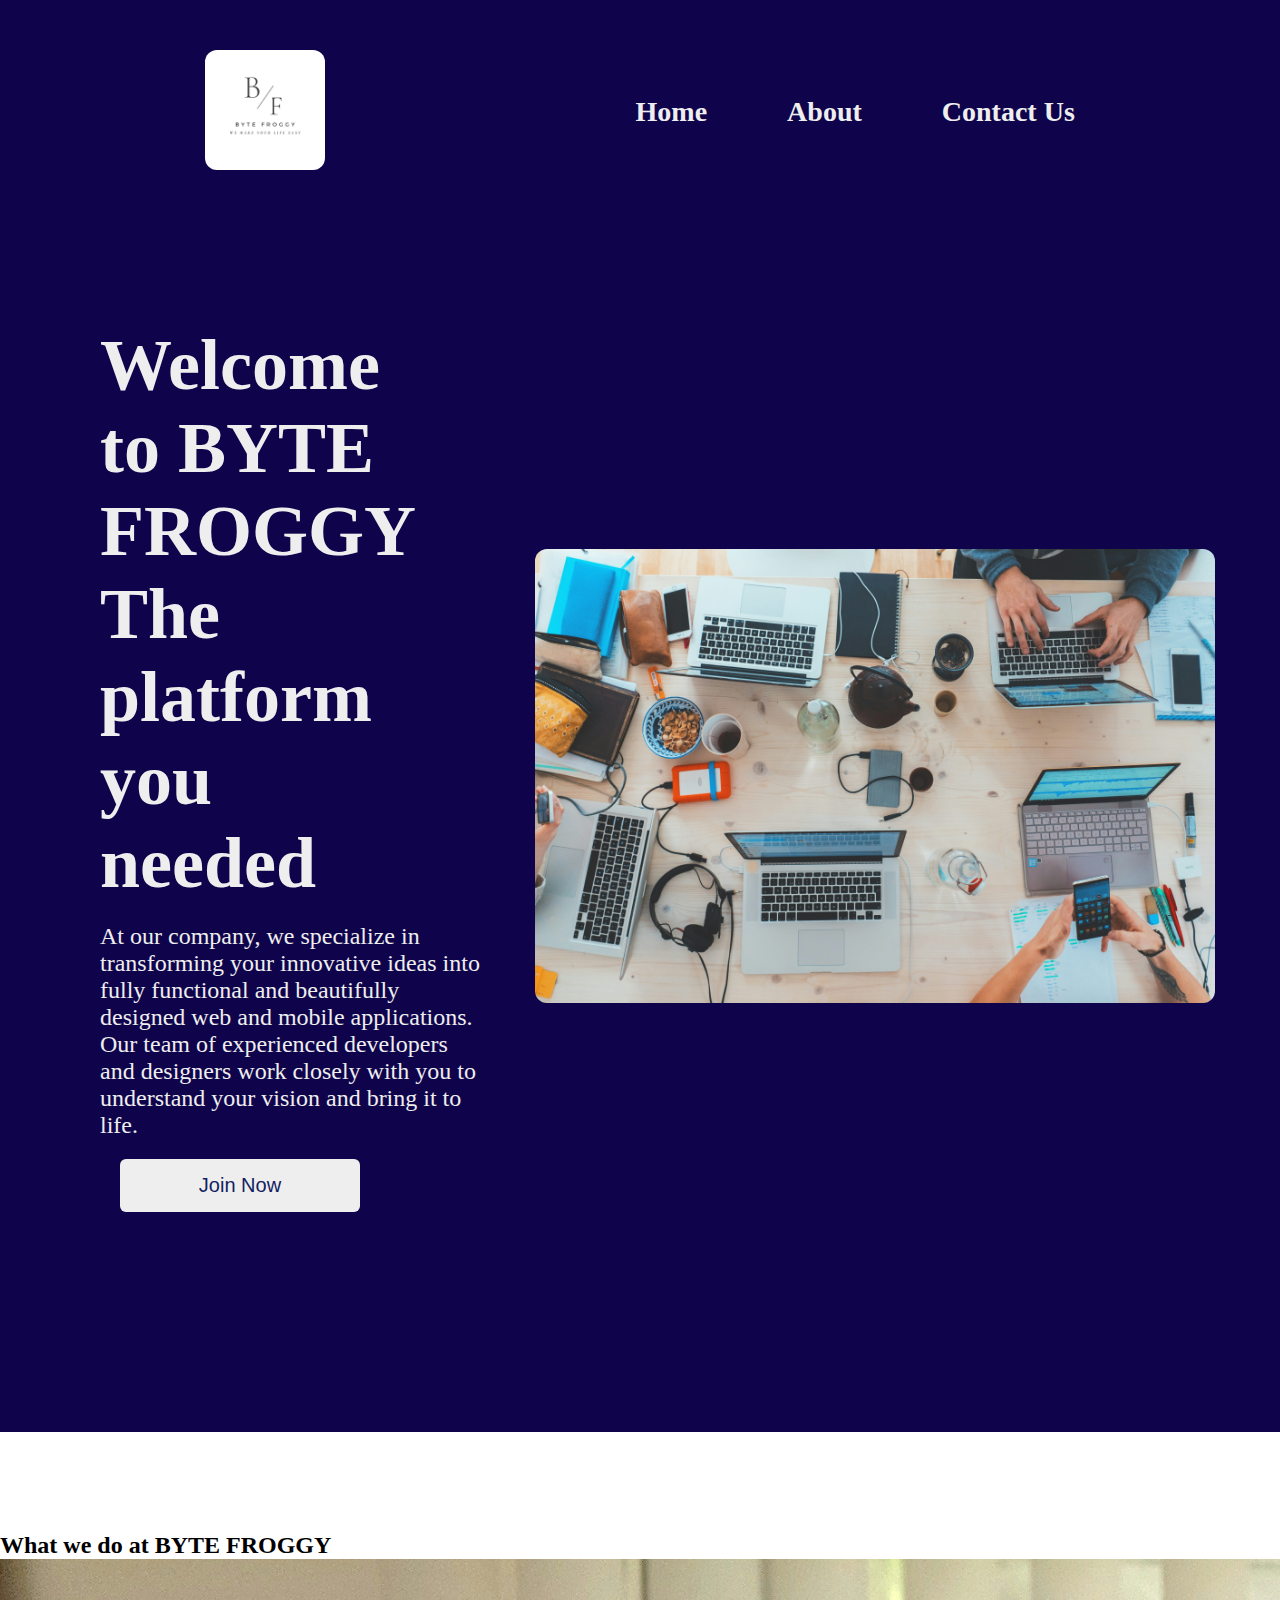
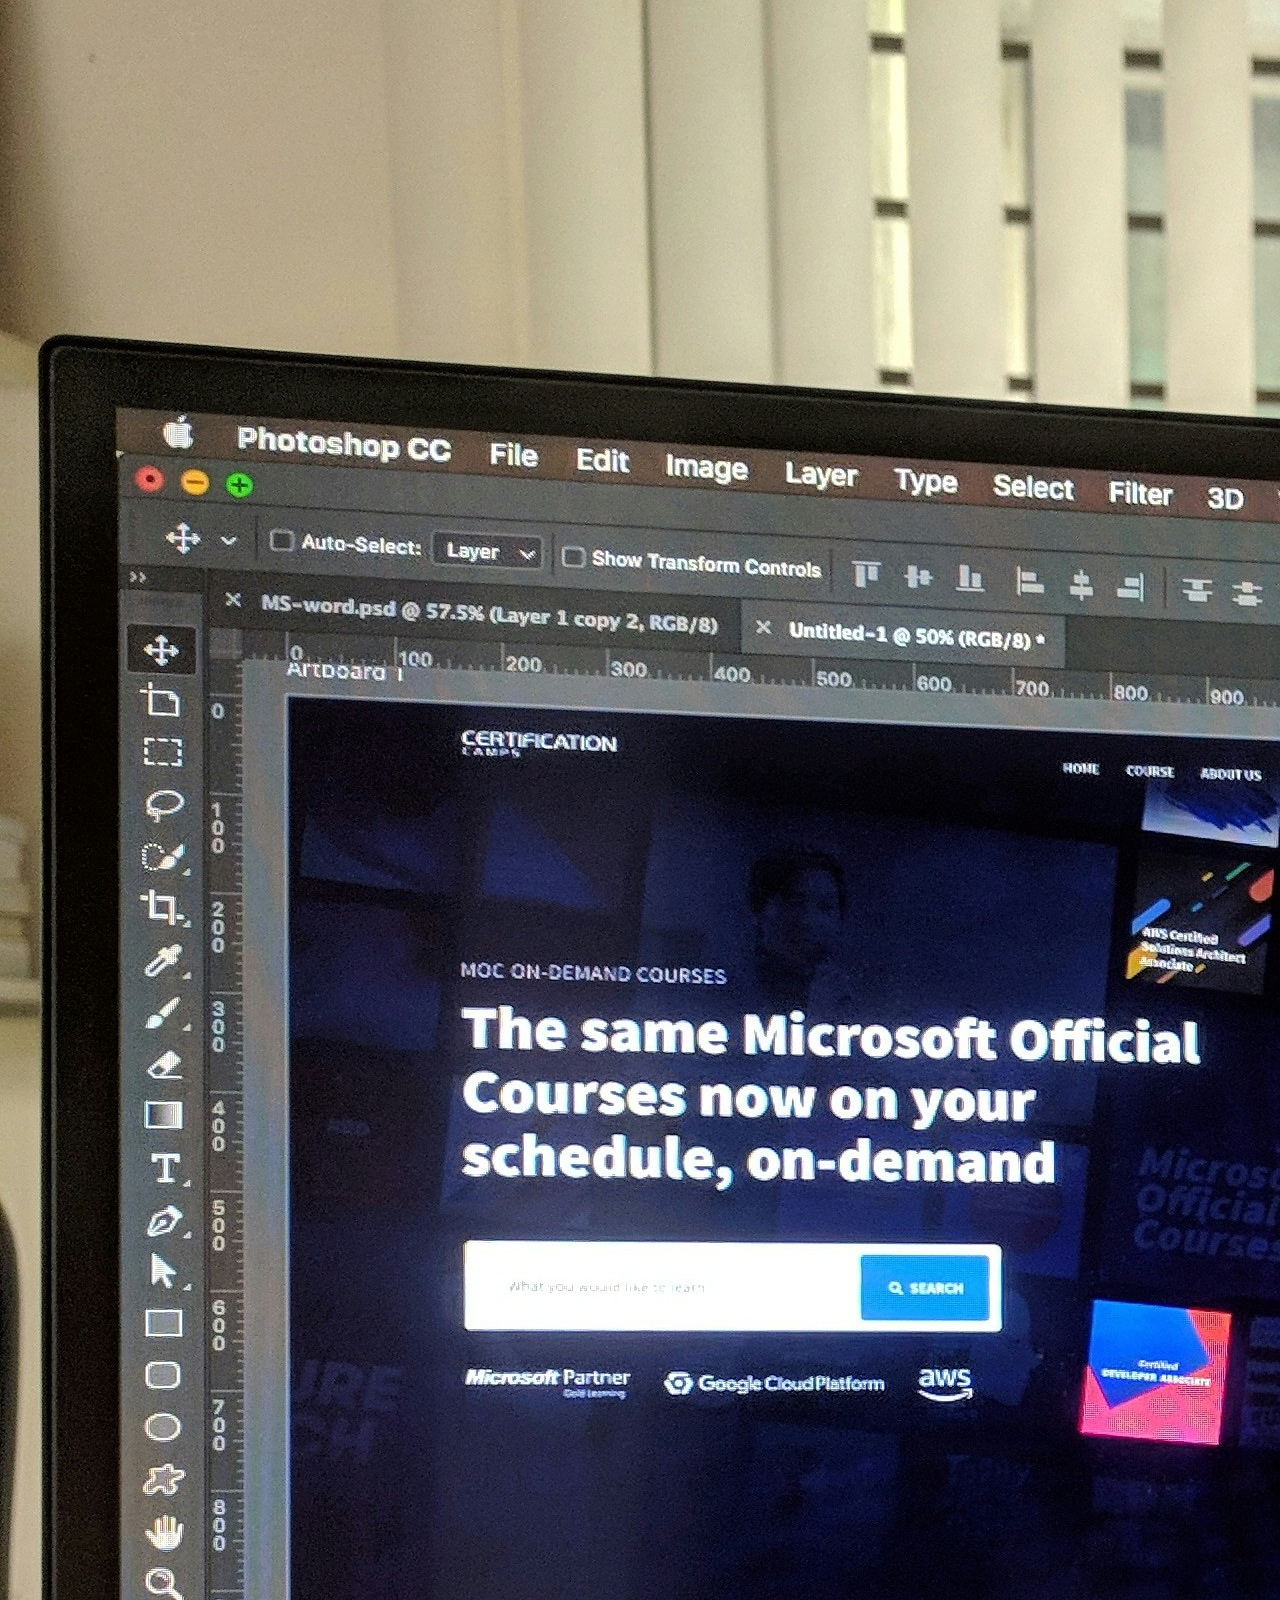
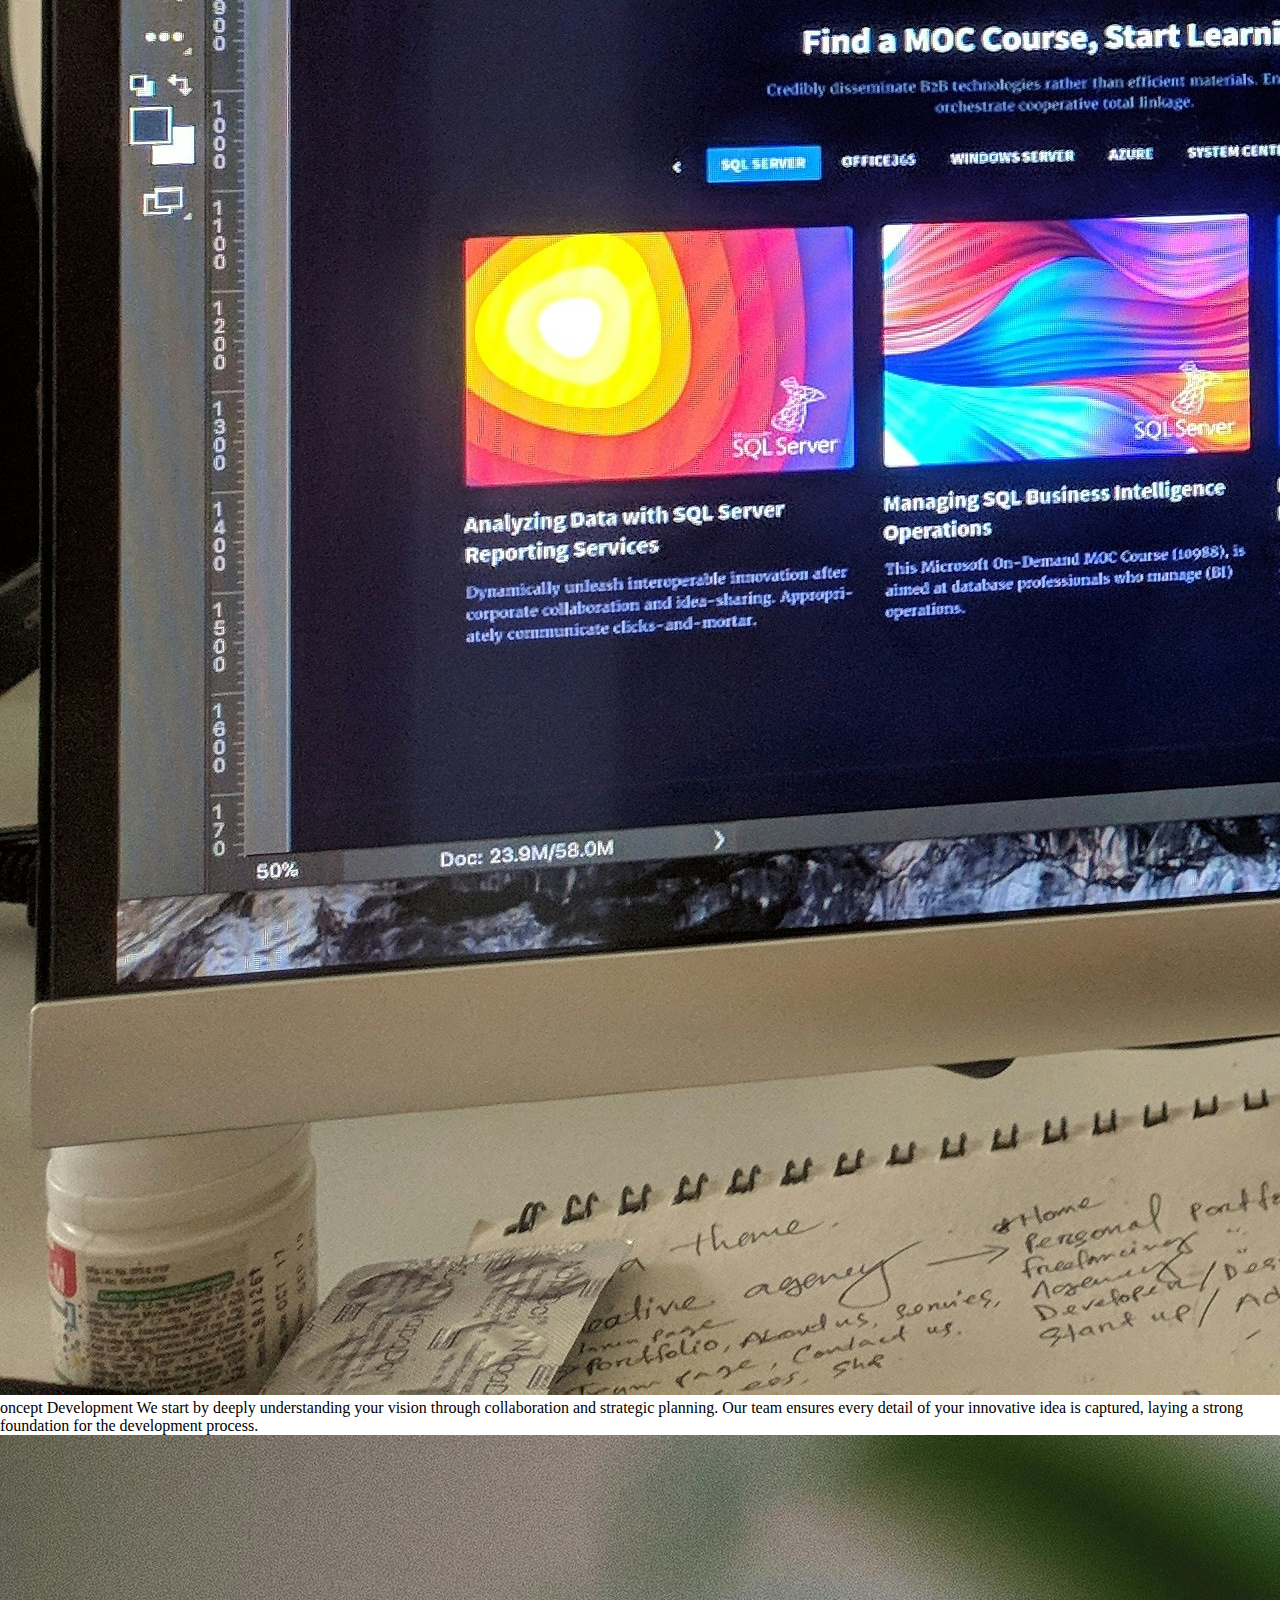
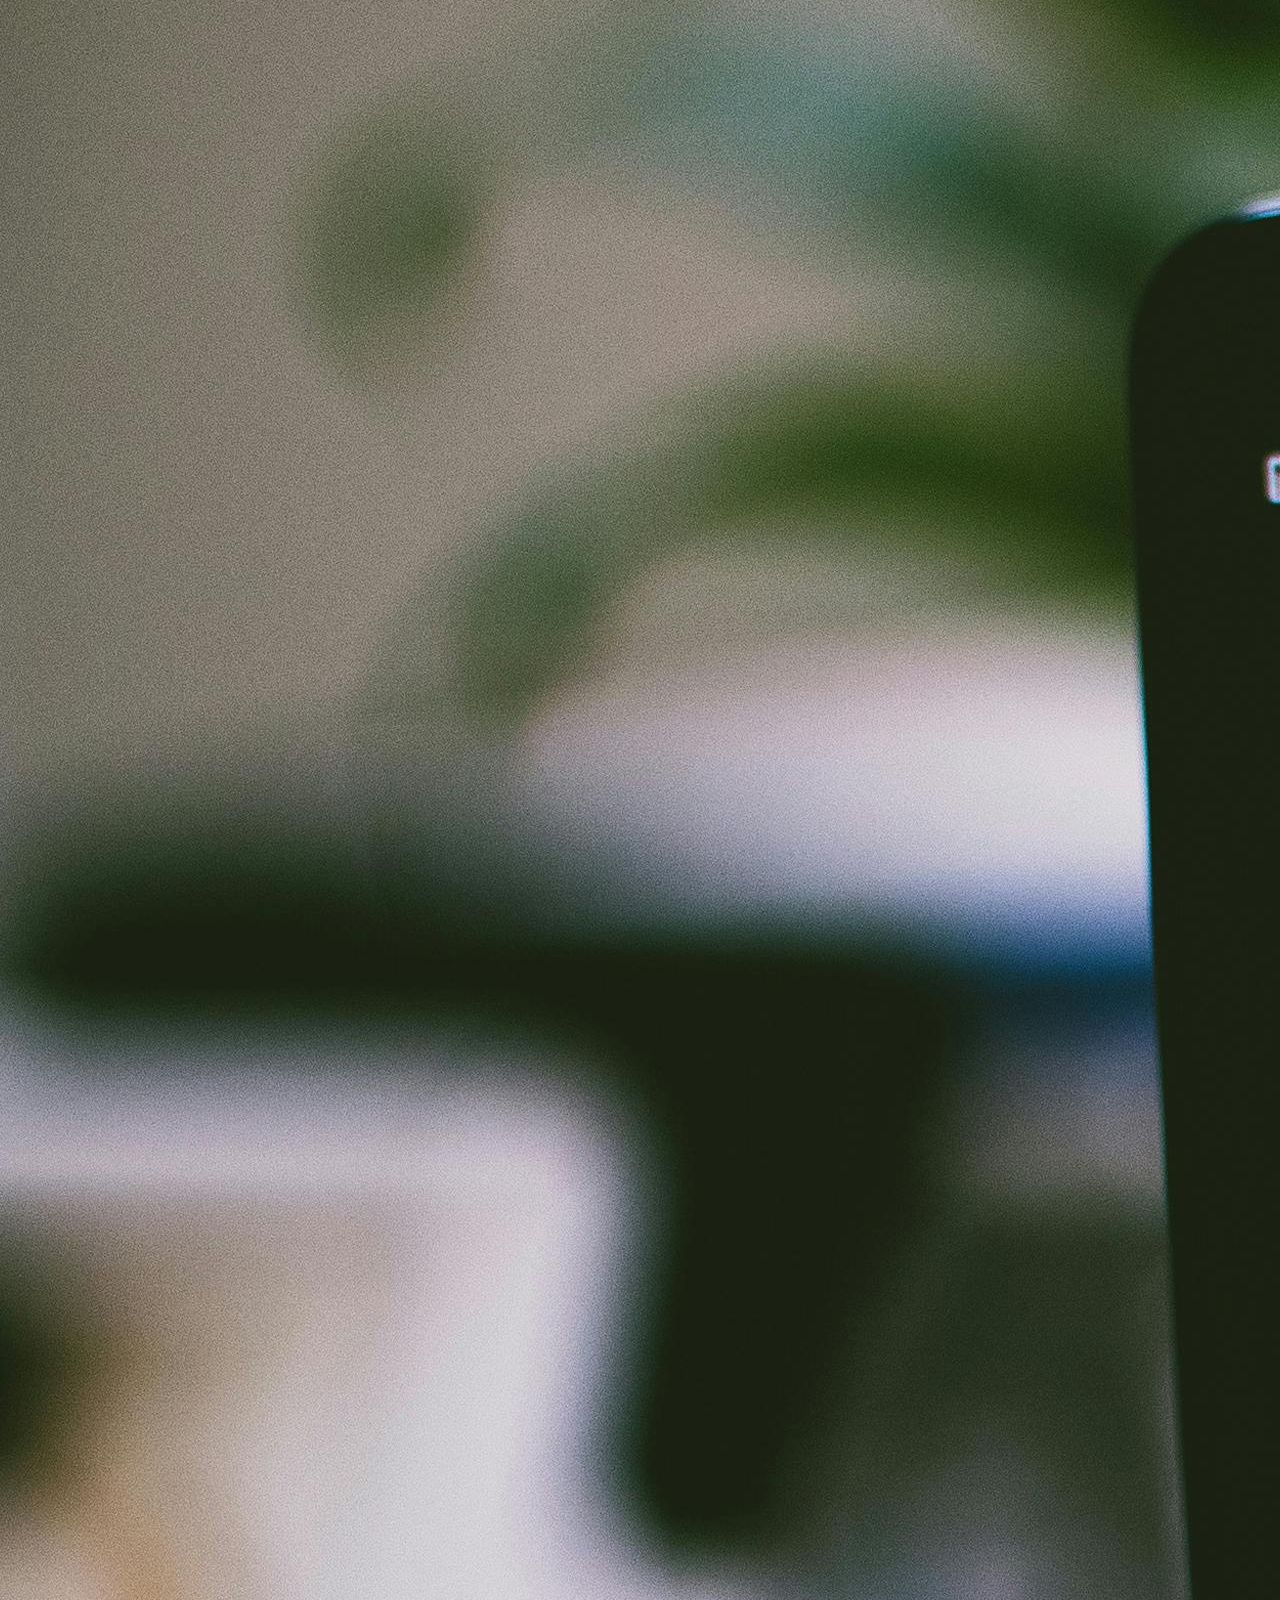
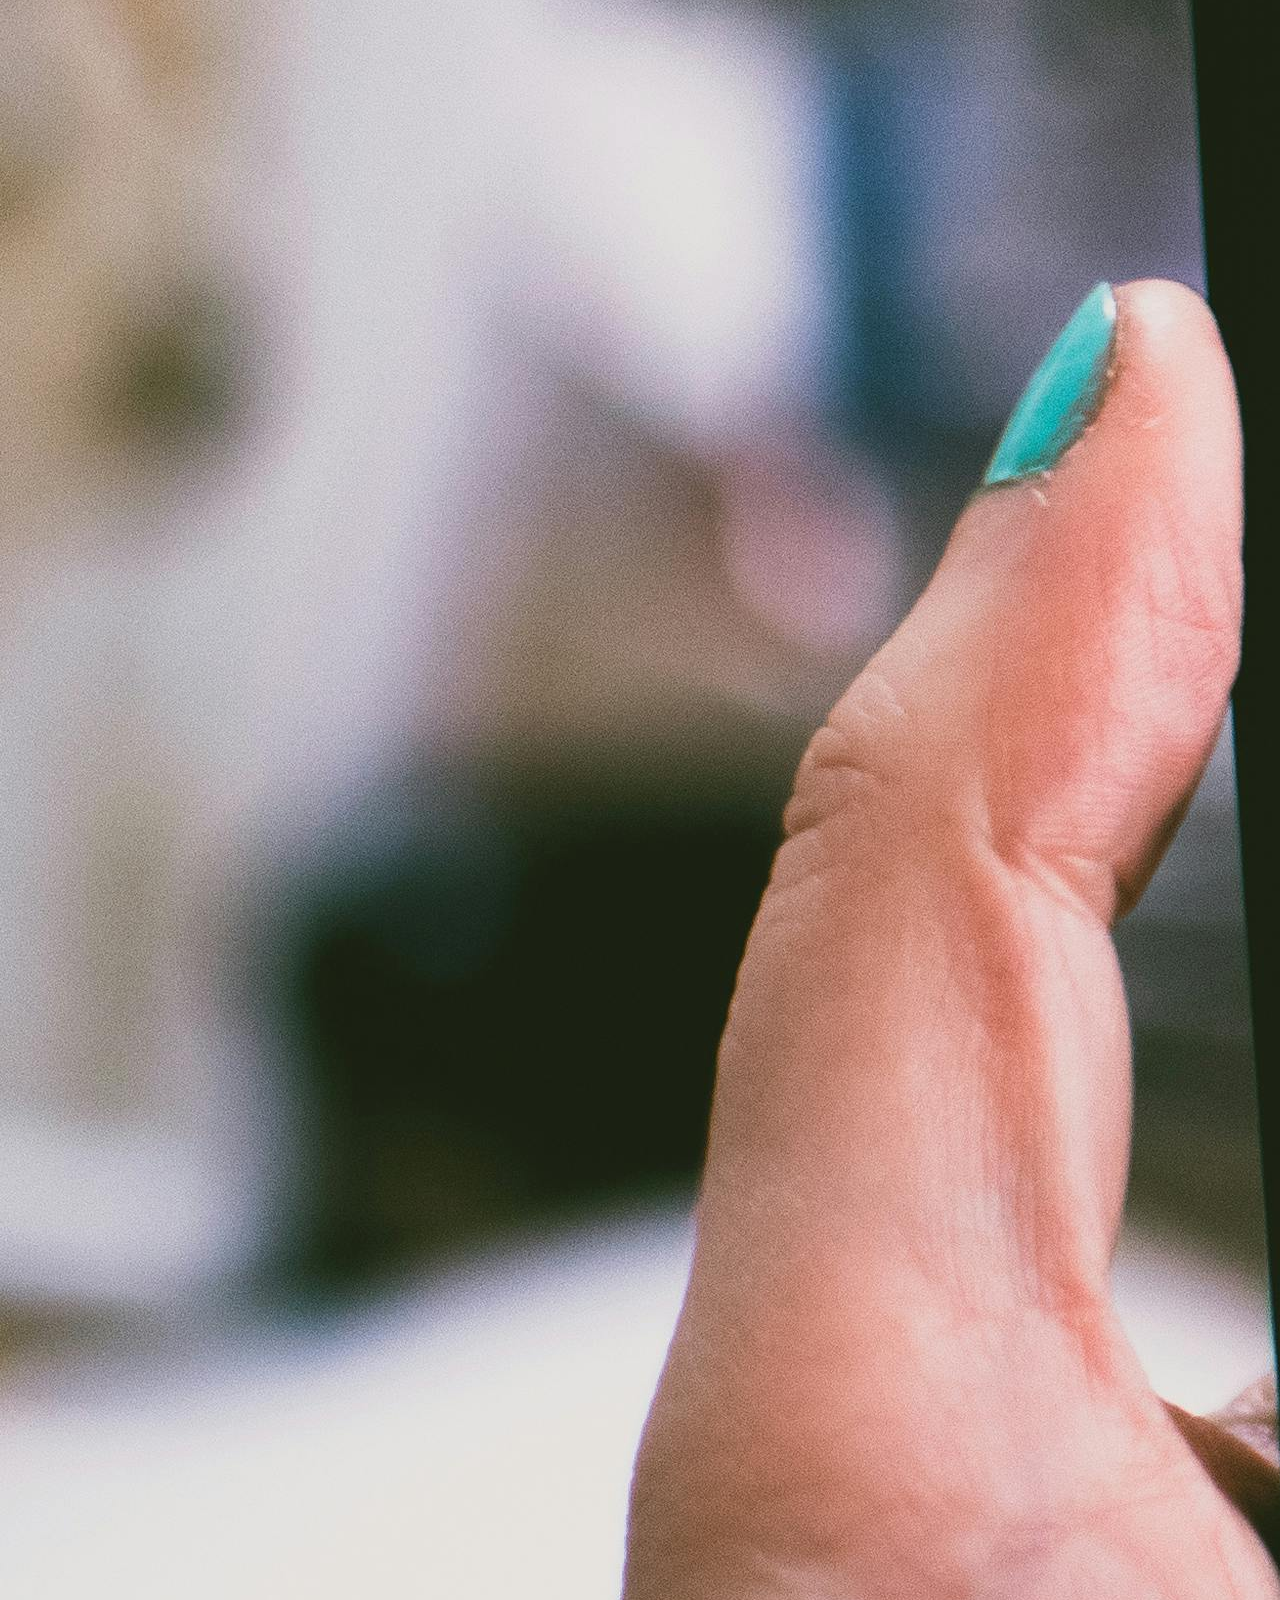
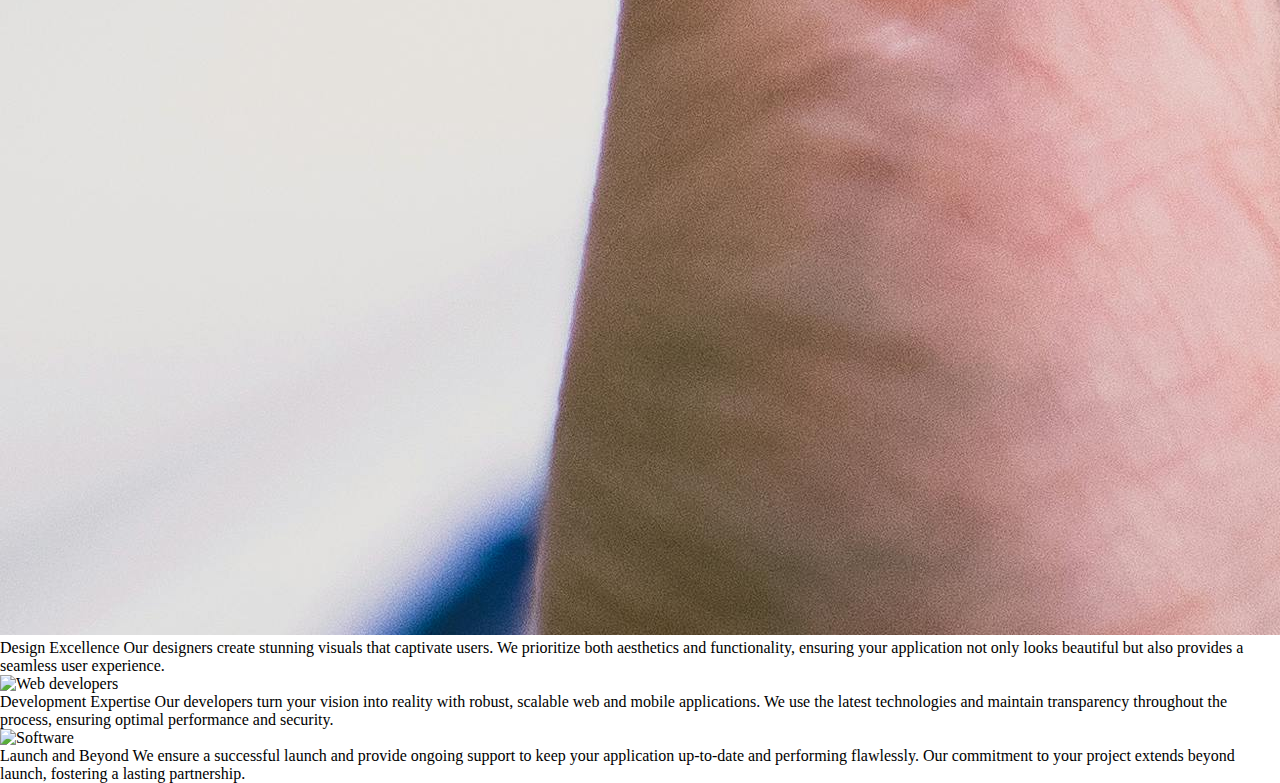
==== index.html @ 56baea47 "addind the second section" ====
<!DOCTYPE html>
<html lang="en">

<head>
    <meta charset="UTF-8">
    <meta name="viewport" content="width=device-width, initial-scale=1.0">
    <link rel="apple-touch-icon" sizes="180x180" href=".y/img/favicon_io/apple-touch-icon.png">
    <link rel="icon" type="image/png" sizes="32x32" href="./img/favicon_io/favicon-32x32.png">
    <link rel="icon" type="image/png" sizes="16x16" href="./img/favicon_io/favicon-16x16.png">
    <link rel="manifest" href="/site.webmanifest">
    <link rel="stylesheet" href="./css/styles.css">
    <title>BYTE FROGGY</title>
</head>

<body>
    <!-- Creating the header section -->
    <div class="header">
        <!-- Nav section -->
        <div class="nav">
            <div class="logo">
                <img src="./img/logo.png" alt="logo">
            </div>
            <div class="links">
                <ul>
                    <li><a href="index.html">Home</a></li>
                    <li>
                        <a href="./pages/about.html">About</a>
                    </li>
                    <li><a href="./pages/contact.html">Contact Us</a></li>
                </ul>
            </div>
        </div>
        <!-- Hero section -->
        <div class="hero">

            <!-- first part of hero -->
            <div class="hero1">
                <div class="heading">
                    <h1>Welcome to BYTE FROGGY <br>The platform you needed</h1> <br>
                    <p>At our company, we specialize in
                        transforming your innovative ideas into fully functional and beautifully designed web and mobile
                        applications. <br>Our team of experienced developers and designers work closely with you to
                        understand your vision and bring it to life. </p>
                    <button>Join Now</button>
                </div>
                <div class="hero-img">
                    <img src="./img/hero.jpg" alt="hero image">
                </div>
            </div>
        </div>
    </div>

    <div class="work">
        <div class="heading2">
            <h2>
                What we do at BYTE FROGGY
            </h2>
        </div>
        <div class="work1">
            <div class="items">
                <img src="./img/webdesign.jpg" alt="Web Design Work">
                <p>oncept Development
                    We start by deeply understanding your vision through collaboration and strategic planning. Our team
                    ensures every detail of your innovative idea is captured, laying a strong foundation for the
                    development process.</p>
            </div>
            <div class="items">
                <img src="./img/mobile.jpg" alt="Mobile Dev">
                <p>Design Excellence
                    Our designers create stunning visuals that captivate users. We prioritize both aesthetics and
                    functionality, ensuring your application not only looks beautiful but also provides a seamless user
                    experience.</p>
            </div>
            <div class="items">
                <img src="./img/web-dev.jpg" alt="Web developers">
                <p>Development Expertise
                    Our developers turn your vision into reality with robust, scalable web and mobile applications. We
                    use the latest technologies and maintain transparency throughout the process, ensuring optimal
                    performance and security.</p>
            </div>
            <div class="items">
                <img src="./img/softwaredev.jpg" alt="Software">
                <p>Launch and Beyond
                    We ensure a successful launch and provide ongoing support to keep your application up-to-date and
                    performing flawlessly. Our commitment to your project extends beyond launch, fostering a lasting
                    partnership.</p>
            </div>
        </div>
    </div>

</body>

</html>
---- css/styles.css ----
*{
    margin: 0;
    padding: 0;
}
.header{
    background-color: #0F044C;
}

.logo > img{
    width: 120px;
    height: auto;
    border-radius: 12px;
}
.nav{
    display: flex;
    align-items: center;
    justify-content: space-around;
    padding: 50px;
    /* margin: 40px; */
}

.links ul{
    display: flex;
    align-items: center;
    justify-content: space-between;
    gap: 80px;

}

ul{
    font-family: Cambria, Cochin, Georgia, Times, 'Times New Roman', serif;
    font-size: 28px;
    font-weight: bolder;
    list-style-type: none;
   
}
a{
    color: #EEEEEE;
    text-decoration: none;
}
.hero1{
    display: flex;
    align-items: center;
    justify-content: space-around;
    /* padding-top: 20px; */
    padding-bottom: 200px;
    margin: 100px;
    gap: 48px;
}

.hero-img img{
    width: 680px;
    height: auto;
    border-radius: 12px;
}
.heading > h1 {
    font-family: Cambria, Cochin, Georgia, Times, 'Times New Roman', serif;
    font-size: 72px;
    font-weight: bolder;
    color: #EEEEEE;
    margin-right: 71px;

}
.heading > p {
    font-family: Cambria, Cochin, Georgia, Times, 'Times New Roman', serif;
    font-size: 24px;
    font-weight: lighter;
    color: #EEEEEE;

}

.heading button{
    background-color: #EEEEEE;
    border-radius: 6px;


    border: none;
    color: #141E61;
    padding: 15px 32px;
    text-align: center;
    text-decoration: none;
    font-size: 20px;
    /* padding: 20px; */
    margin: 20px;
    width: 240px;
}
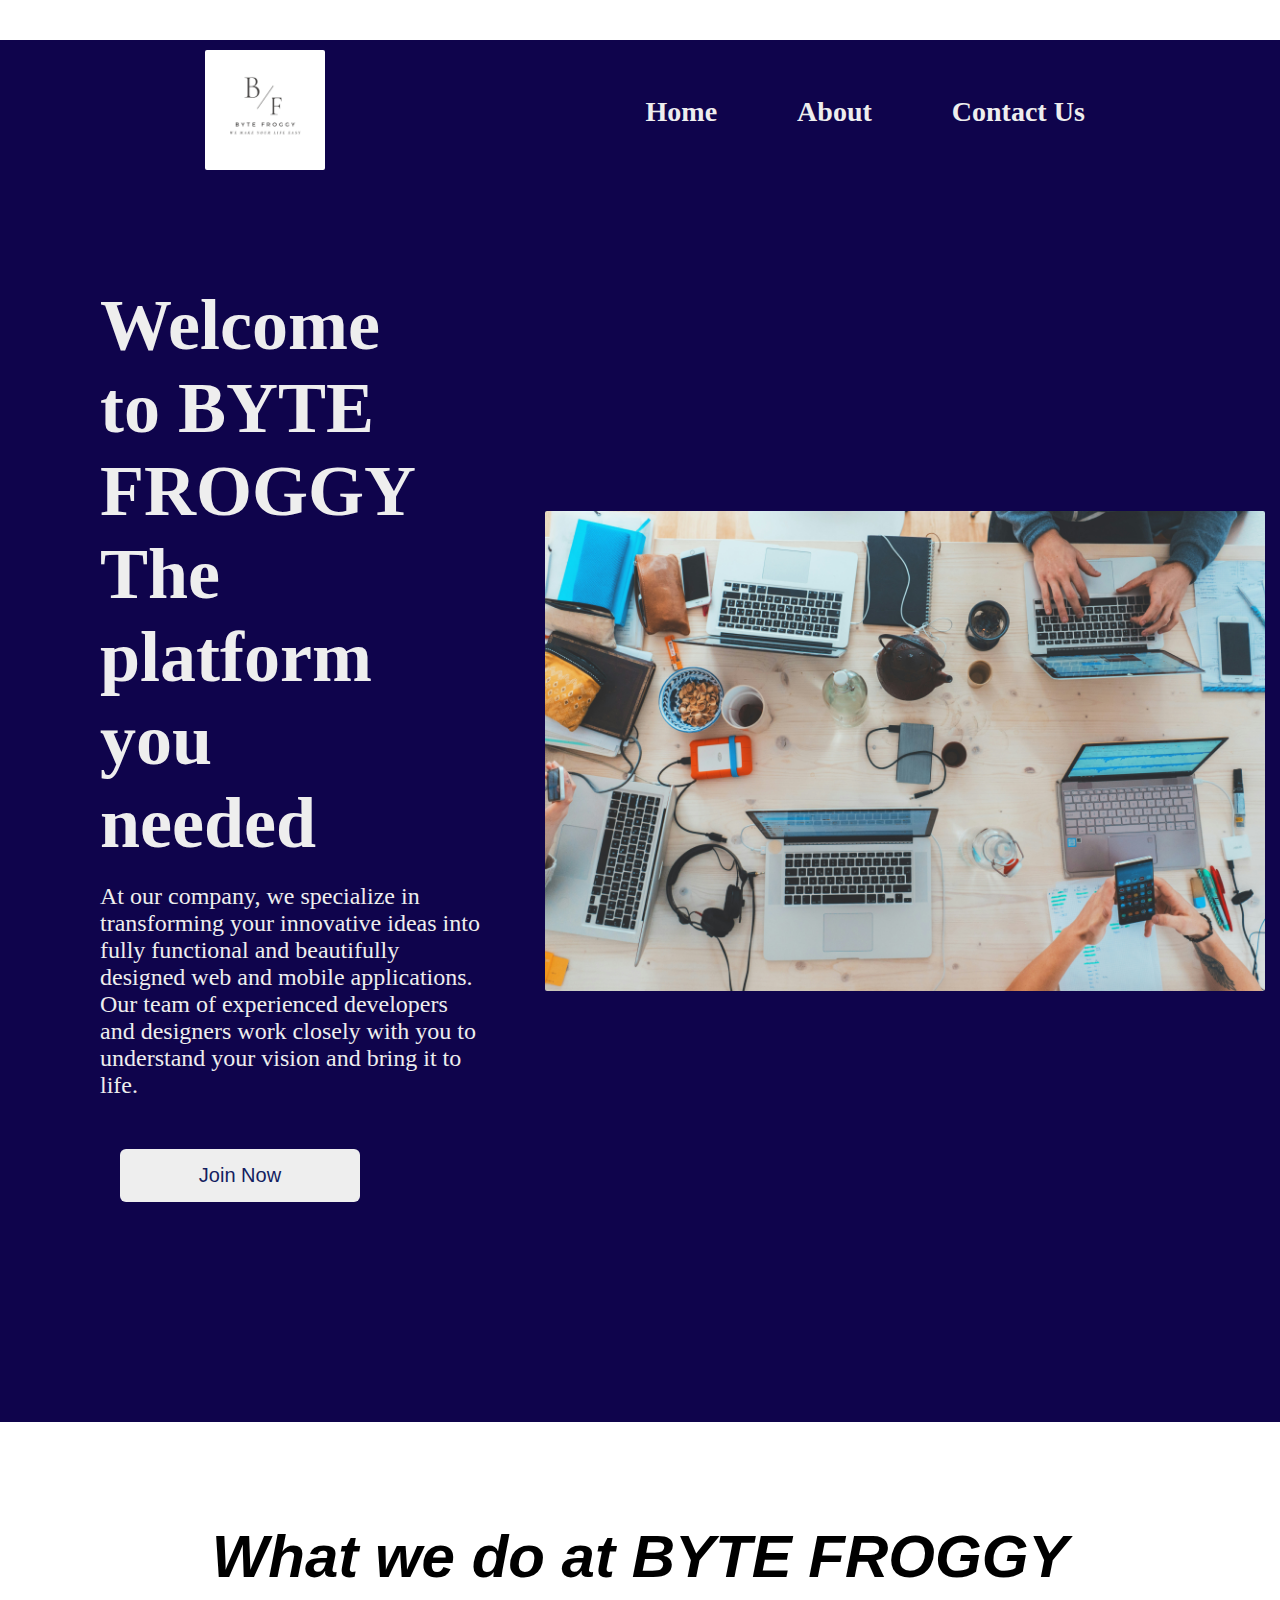
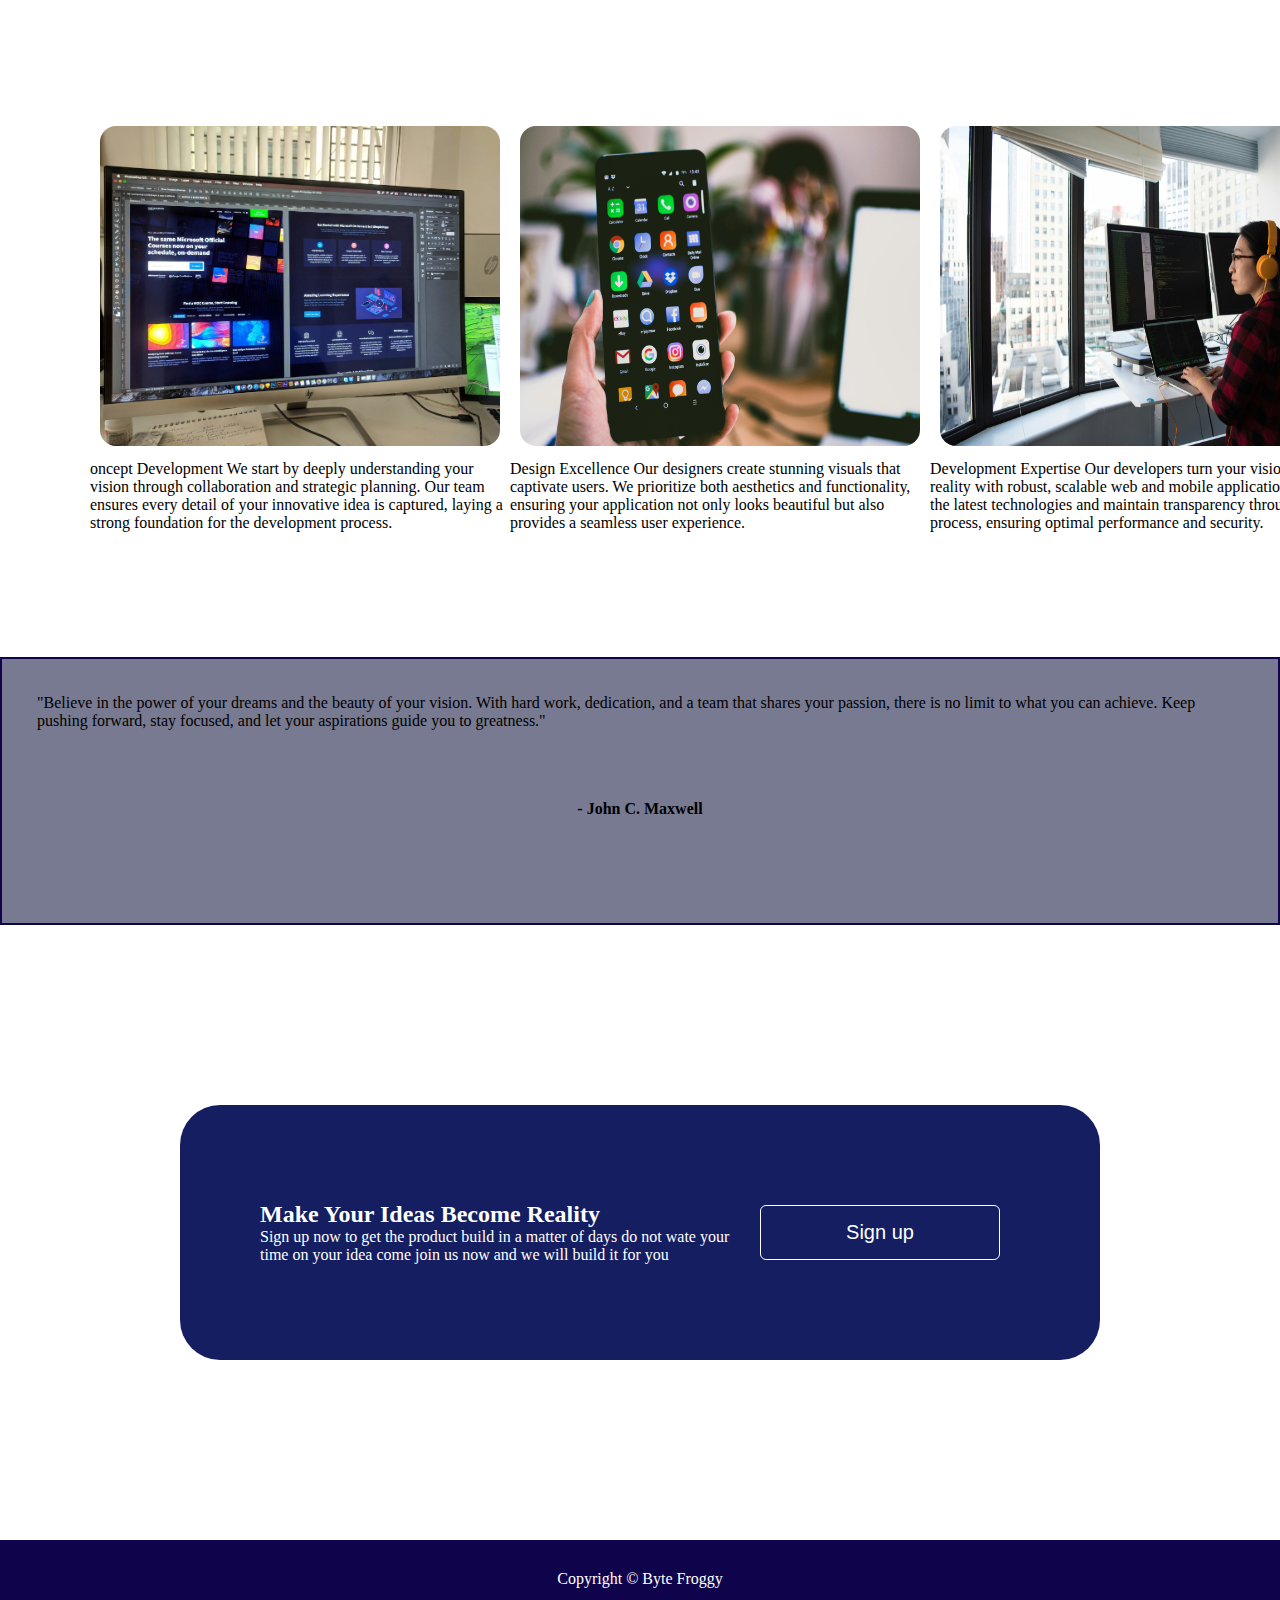
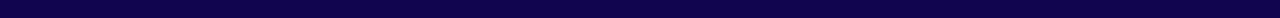
==== commit 9f415097: "done with the project" ====
--- a/index.html
+++ b/index.html
@@ -87,7 +87,38 @@
             </div>
         </div>
     </div>
+    <div class="paragraph">
+        <p>
+            "Believe in the power of your dreams and the beauty of your vision. With hard work, dedication, and a team
+            that shares your passion, there is no limit to what you can achieve. Keep pushing forward, stay focused, and
+            let your aspirations guide you to greatness." 
+            
+            <h4>- John C. Maxwell</h4>
 
+        </p>
+    </div>
+
+    <!-- Section 4 -->
+
+    <div class="btn">
+        <div class="item-btn">
+        <h2>Make Your Ideas Become Reality</h2>
+        <p>Sign up now to get the product build in a matter of days do not wate your time on your idea come join us now and we will build it for you</p>
+    </div>
+
+    <div class="item-btn">
+        <button>
+            Sign up
+        </button>
+    </div>
+    </div>
+
+    <!-- footer -->
+    <div class="footer">
+        <p>
+            Copyright  &copy;  Byte Froggy
+        </p>
+    </div>
 </body>
 
 </html>--- a/css/styles.css
+++ b/css/styles.css
@@ -15,8 +15,7 @@
     display: flex;
     align-items: center;
     justify-content: space-around;
-    padding: 50px;
-    /* margin: 40px; */
+  margin: 40px;
 }
 
 .links ul{
@@ -49,7 +48,7 @@
 }
 
 .hero-img img{
-    width: 680px;
+    width: 720px;
     height: auto;
     border-radius: 12px;
 }
@@ -66,6 +65,7 @@
     font-size: 24px;
     font-weight: lighter;
     color: #EEEEEE;
+    padding-bottom: 30px;
 
 }
 
@@ -78,9 +78,90 @@
     color: #141E61;
     padding: 15px 32px;
     text-align: center;
-    text-decoration: none;
+    /* text-decoration: none; */
     font-size: 20px;
     /* padding: 20px; */
     margin: 20px;
     width: 240px;
+}
+
+.heading2{
+    display: flex;
+    align-items: center;
+    justify-content: space-around;
+}
+.work1{
+    display: flex;
+    align-items: center;
+    justify-content: space-around;
+    margin: 90px;
+}
+.items{
+    /* width: 480px; */
+    height: auto;
+}
+img{
+    width: 400px;
+    height: 320px;
+    border-radius: 26px;
+    padding: 10px;
+}
+.heading2 > h2{
+    font-family: 'Franklin Gothic Medium', 'Arial Narrow', Arial, sans-serif;
+    font-size: 60px;
+    font-style: italic;
+    font-weight: bolder;
+}
+
+.paragraph{
+    display: block;
+    align-items: center;
+    justify-content: center;
+    gap: 10px;
+    background-color: #787A91;
+    /* margin: 190px; */
+    border: 2px solid #0F044C;
+    /* border-radius: 30px; */
+
+}
+
+.paragraph p, h4{
+     padding: 35px;
+    /* margin: 10px; */
+
+}
+.paragraph h4{
+    text-align: center;
+}
+
+.btn{
+    display: flex;
+    align-items: center;
+    justify-content: space-around;
+    padding: 80px;
+    margin: 180px;
+    background-color: #141E61;
+    border-radius: 40px;
+    text-align: left;
+    color: white;
+}
+
+.item-btn button{
+    background-color: #141E61;
+    border: 1px solid white;
+    color: white;
+    width: max-content;
+    border-radius: 6px;
+    padding: 15px 32px;
+    text-align: center;
+    font-size: 20px;
+    margin: 20px;
+    width: 240px;
+}
+
+.footer{
+    text-align: center;
+    background: #0F044C;
+    padding: 30px;
+    color: white;
 }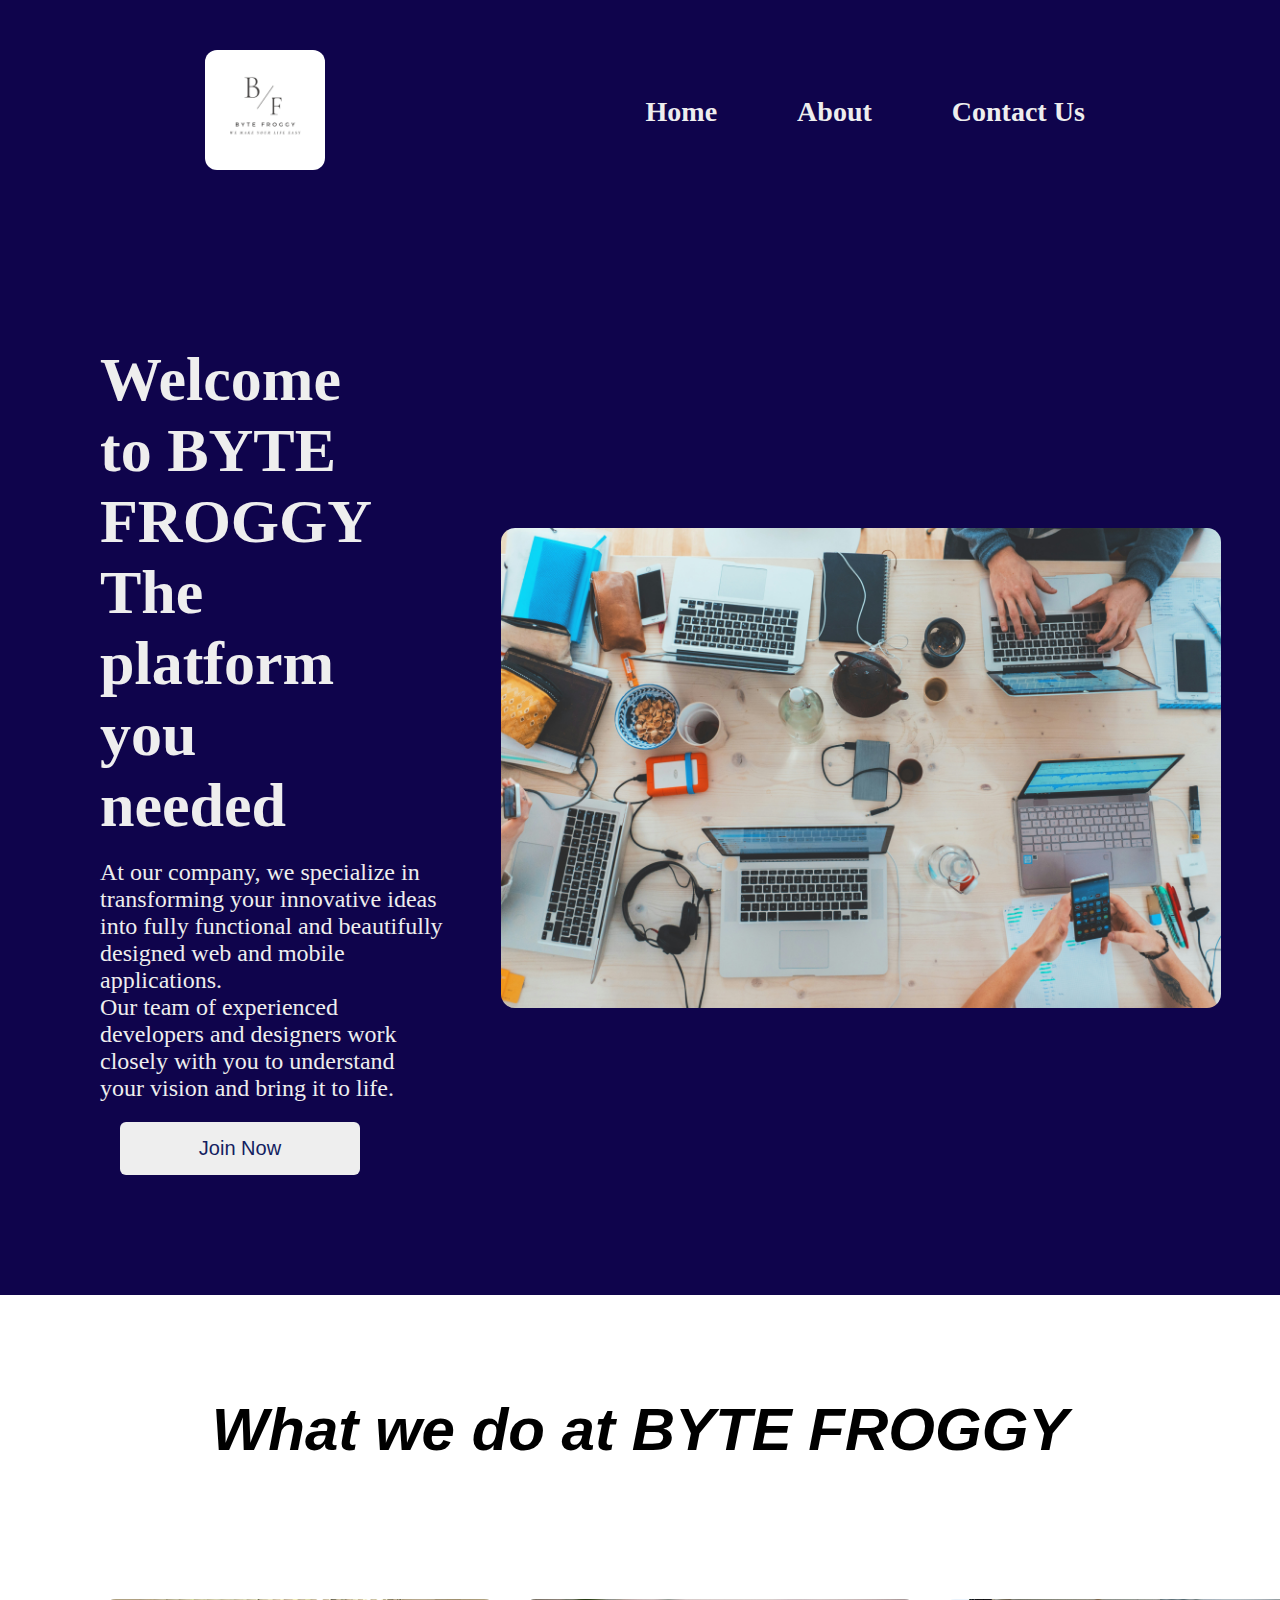
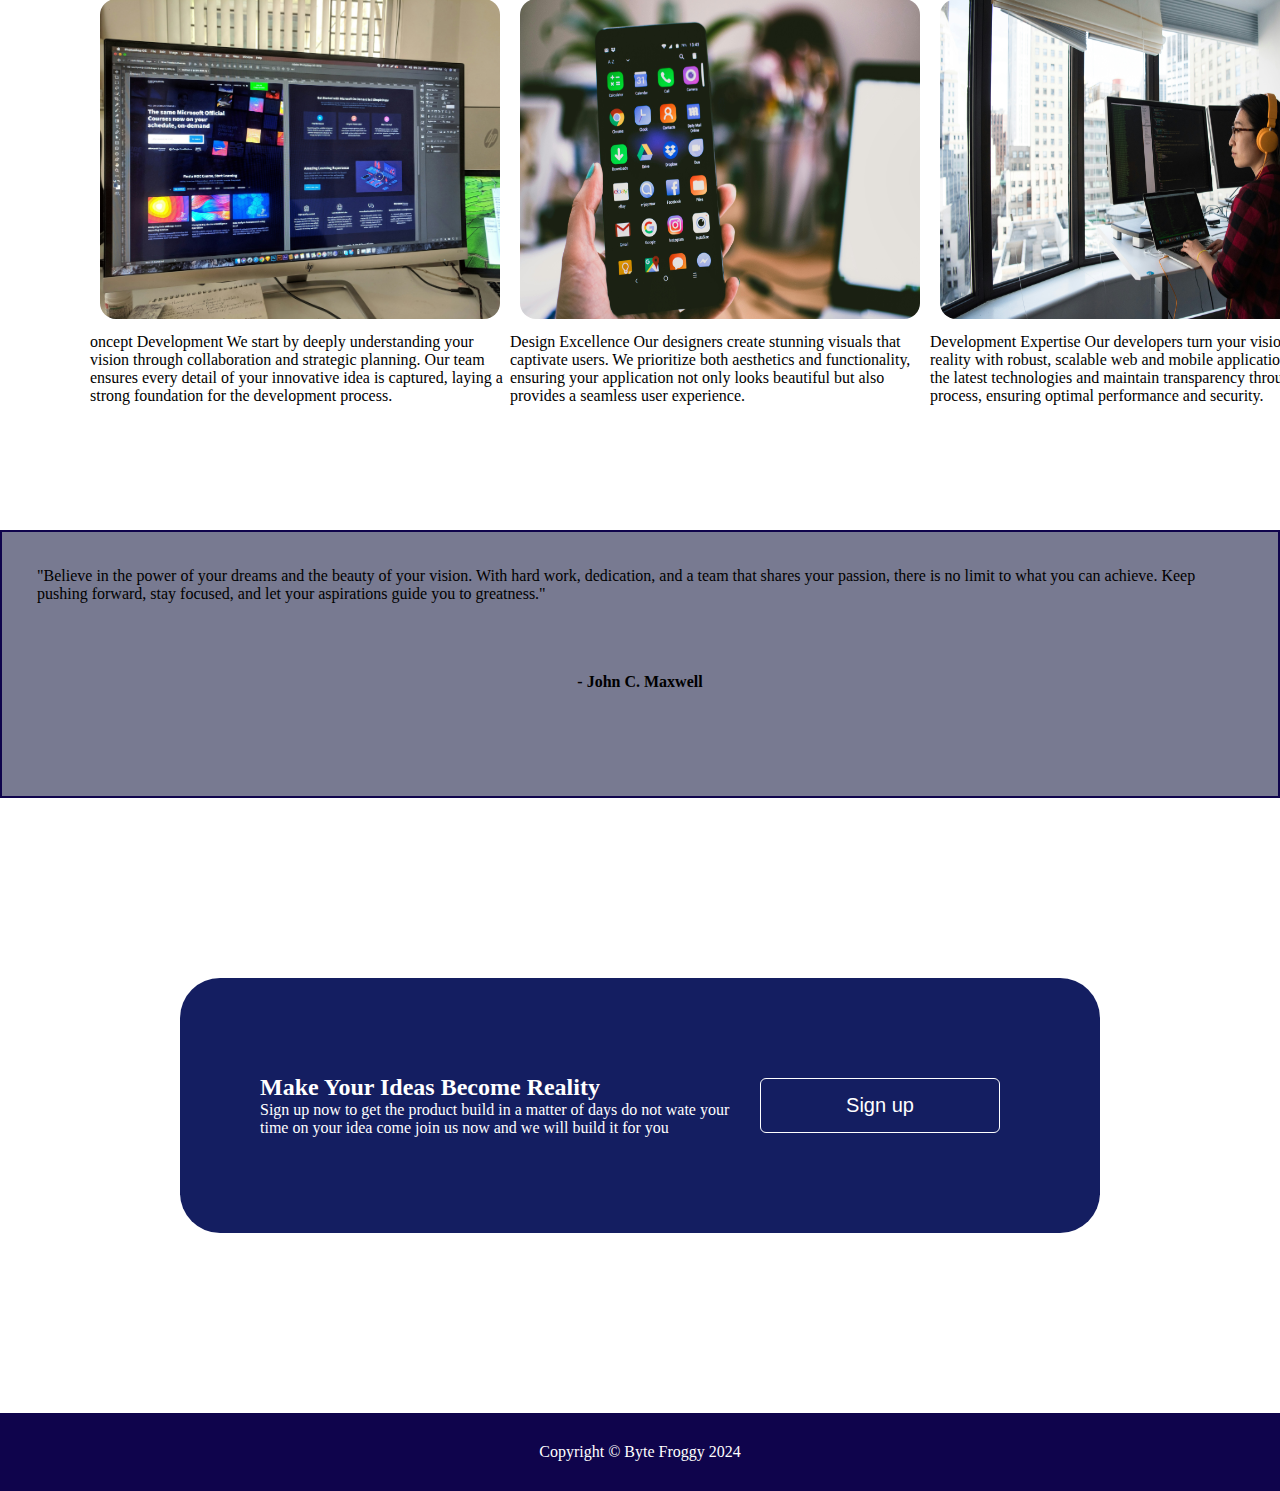
==== commit e8a8ab6d: "addin the yaer in the footer" ====
--- a/index.html
+++ b/index.html
@@ -24,9 +24,9 @@
                 <ul>
                     <li><a href="index.html">Home</a></li>
                     <li>
-                        <a href="./pages/about.html">About</a>
+                        <a href="./pages/about.html" target="_blank">About</a>
                     </li>
-                    <li><a href="./pages/contact.html">Contact Us</a></li>
+                    <li><a href="./pages/contact.html" target="_blank">Contact Us</a></li>
                 </ul>
             </div>
         </div>
@@ -116,7 +116,7 @@
     <!-- footer -->
     <div class="footer">
         <p>
-            Copyright  &copy;  Byte Froggy
+            Copyright  &copy;  Byte Froggy 2024
         </p>
     </div>
 </body>
--- a/css/styles.css
+++ b/css/styles.css
@@ -9,13 +9,14 @@
 .logo > img{
     width: 120px;
     height: auto;
-    border-radius: 12px;
+    border-radius: 22px;
 }
 .nav{
     display: flex;
     align-items: center;
     justify-content: space-around;
-  margin: 40px;
+    padding: 40px;
+  /* margin: 40px; */
 }
 
 .links ul{
@@ -41,8 +42,8 @@
     display: flex;
     align-items: center;
     justify-content: space-around;
-    /* padding-top: 20px; */
-    padding-bottom: 200px;
+    padding-top: 20px;
+    padding-bottom: 100px;
     margin: 100px;
     gap: 48px;
 }
@@ -50,11 +51,11 @@
 .hero-img img{
     width: 720px;
     height: auto;
-    border-radius: 12px;
+    border-radius: 24px;
 }
 .heading > h1 {
     font-family: Cambria, Cochin, Georgia, Times, 'Times New Roman', serif;
-    font-size: 72px;
+    font-size: 62px;
     font-weight: bolder;
     color: #EEEEEE;
     margin-right: 71px;
@@ -65,7 +66,7 @@
     font-size: 24px;
     font-weight: lighter;
     color: #EEEEEE;
-    padding-bottom: 30px;
+    /* padding-bottom: 30px; */
 
 }
 
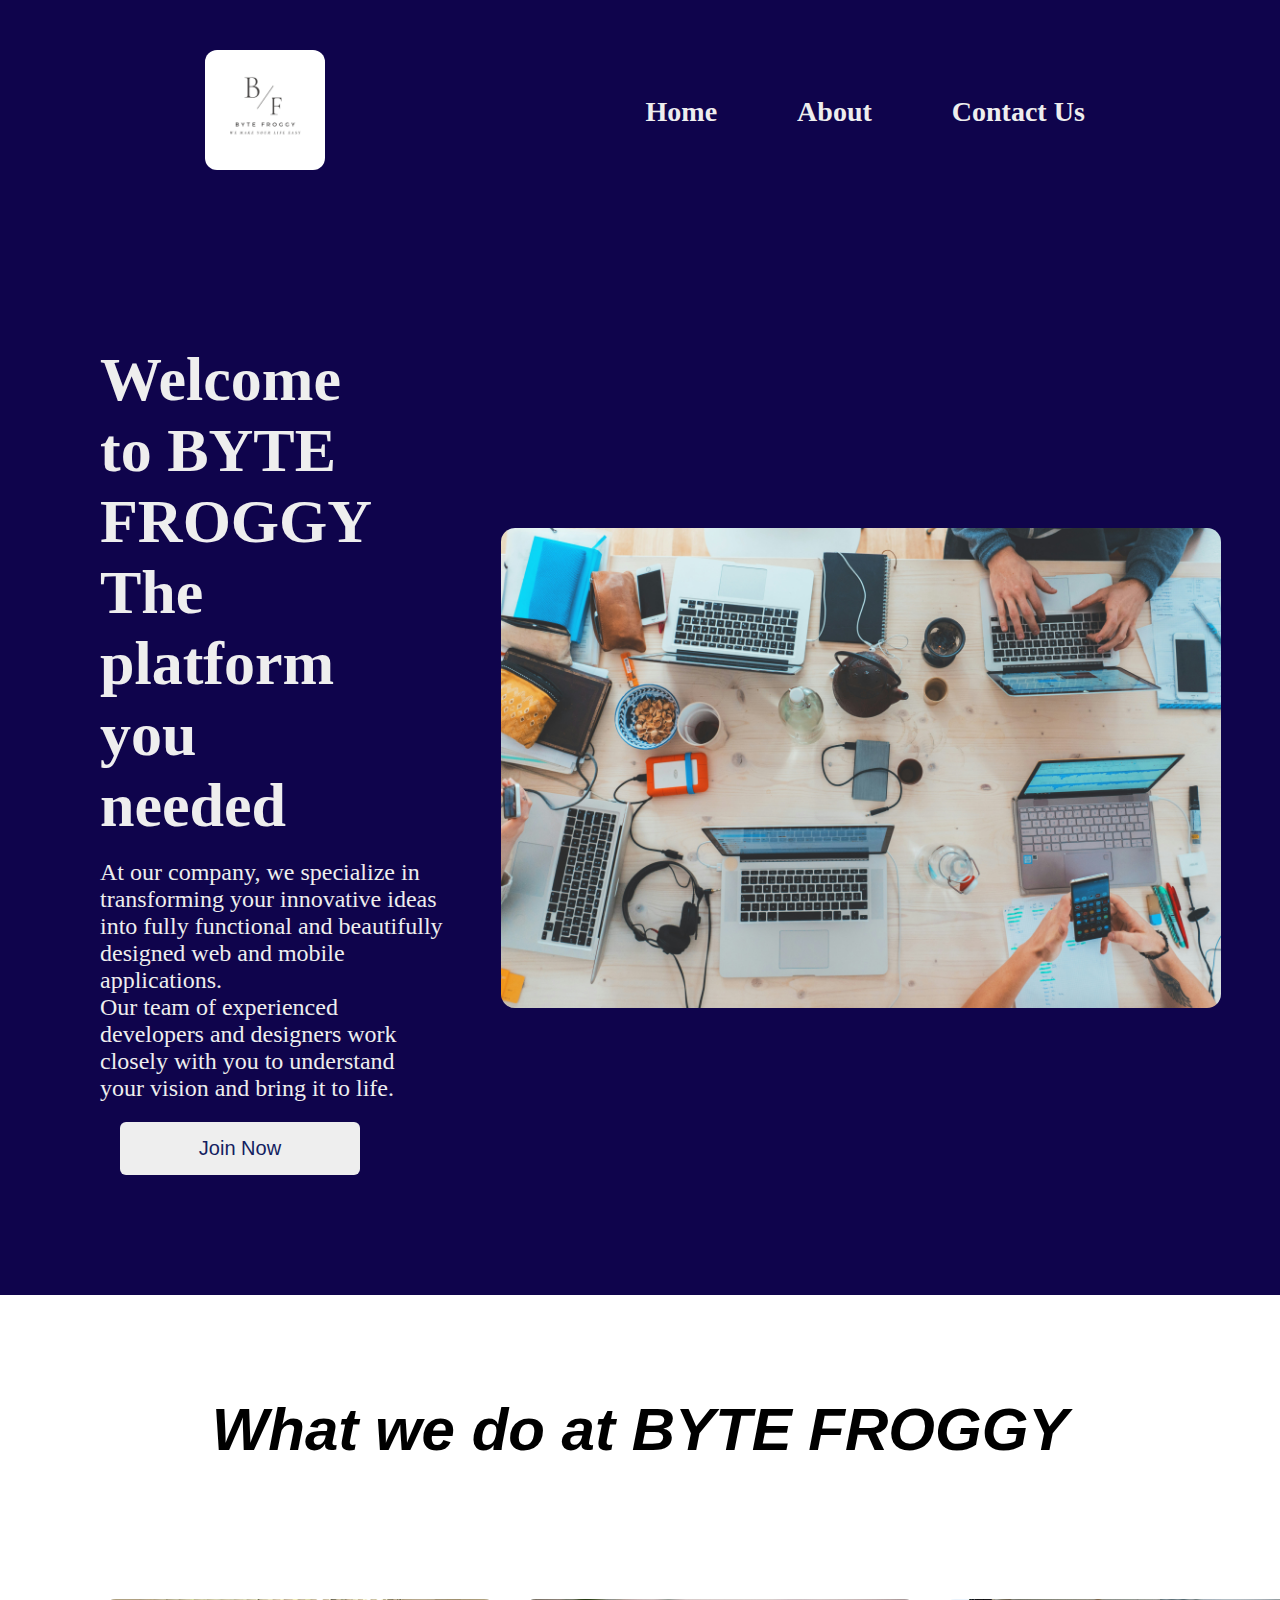
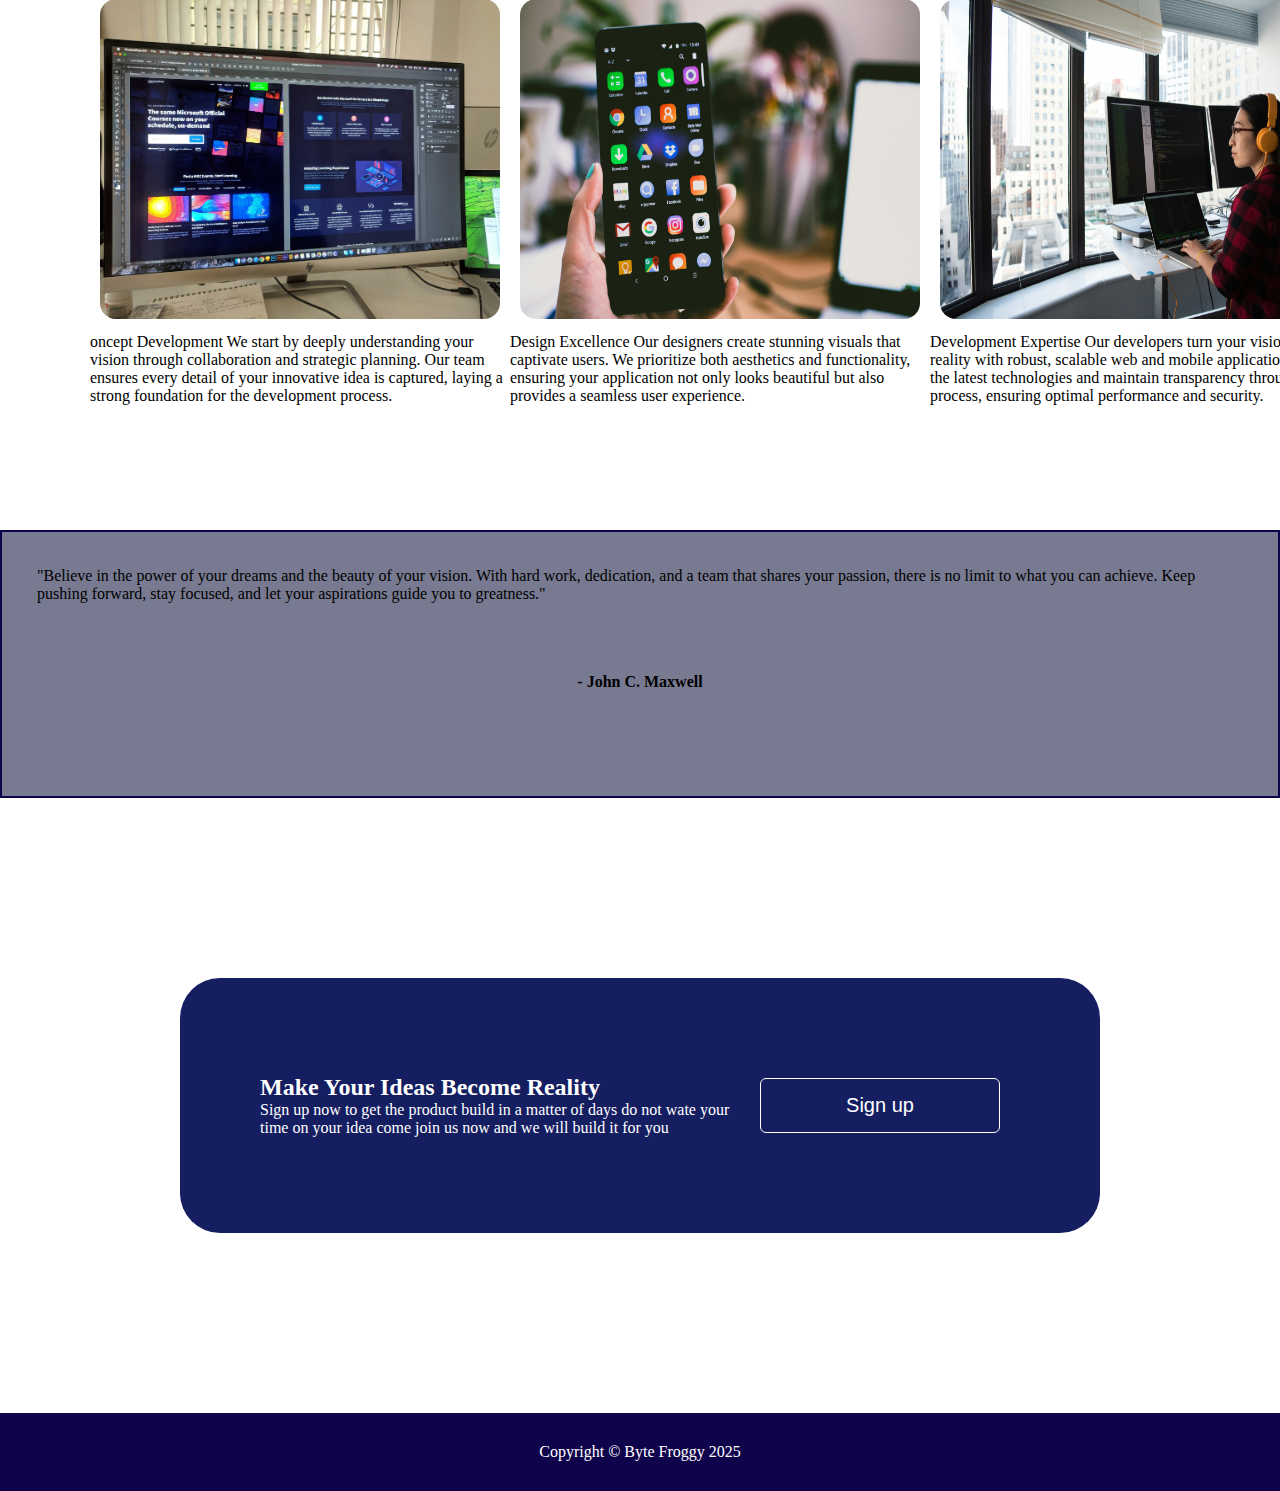
==== commit 98f5d952: "add year 2025" ====
--- a/index.html
+++ b/index.html
@@ -116,7 +116,7 @@
     <!-- footer -->
     <div class="footer">
         <p>
-            Copyright  &copy;  Byte Froggy 2024
+            Copyright  &copy;  Byte Froggy 2025
         </p>
     </div>
 </body>
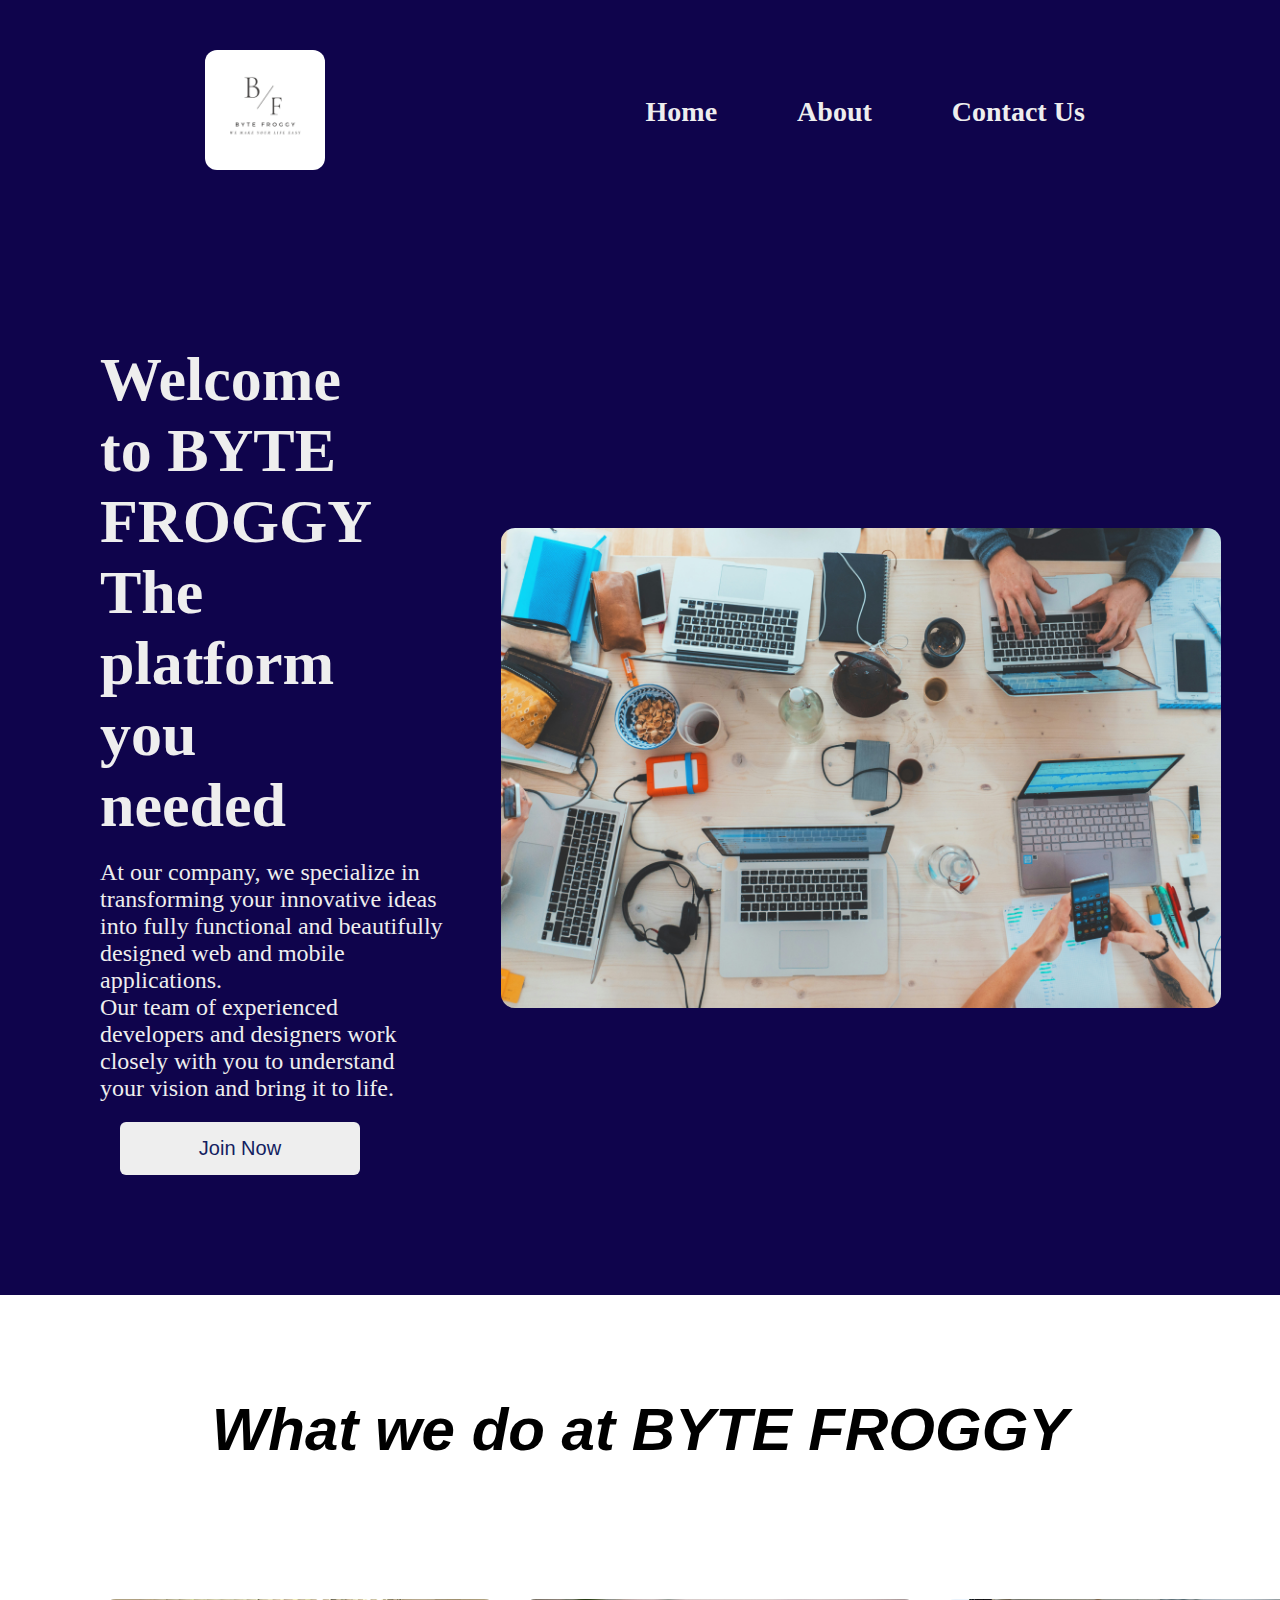
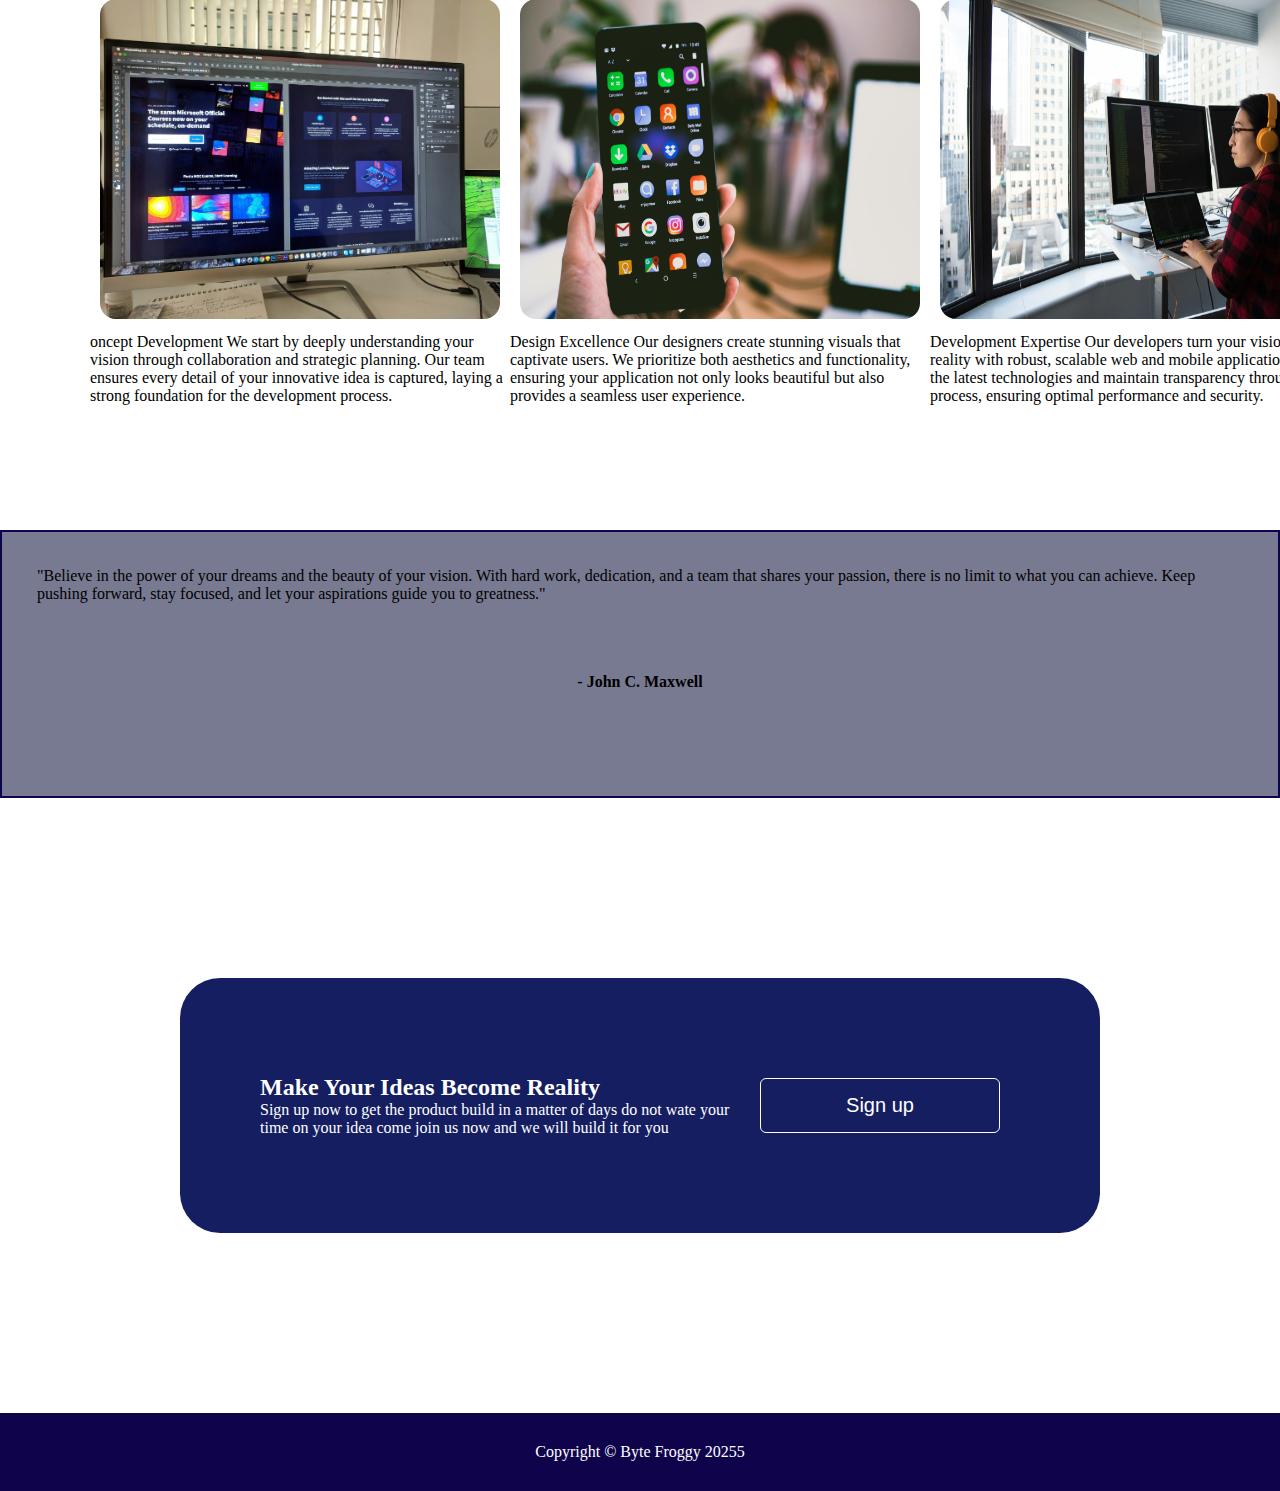
==== commit 79db9009: "testingt" ====
--- a/index.html
+++ b/index.html
@@ -116,7 +116,7 @@
     <!-- footer -->
     <div class="footer">
         <p>
-            Copyright  &copy;  Byte Froggy 2025
+            Copyright  &copy;  Byte Froggy 20255
         </p>
     </div>
 </body>
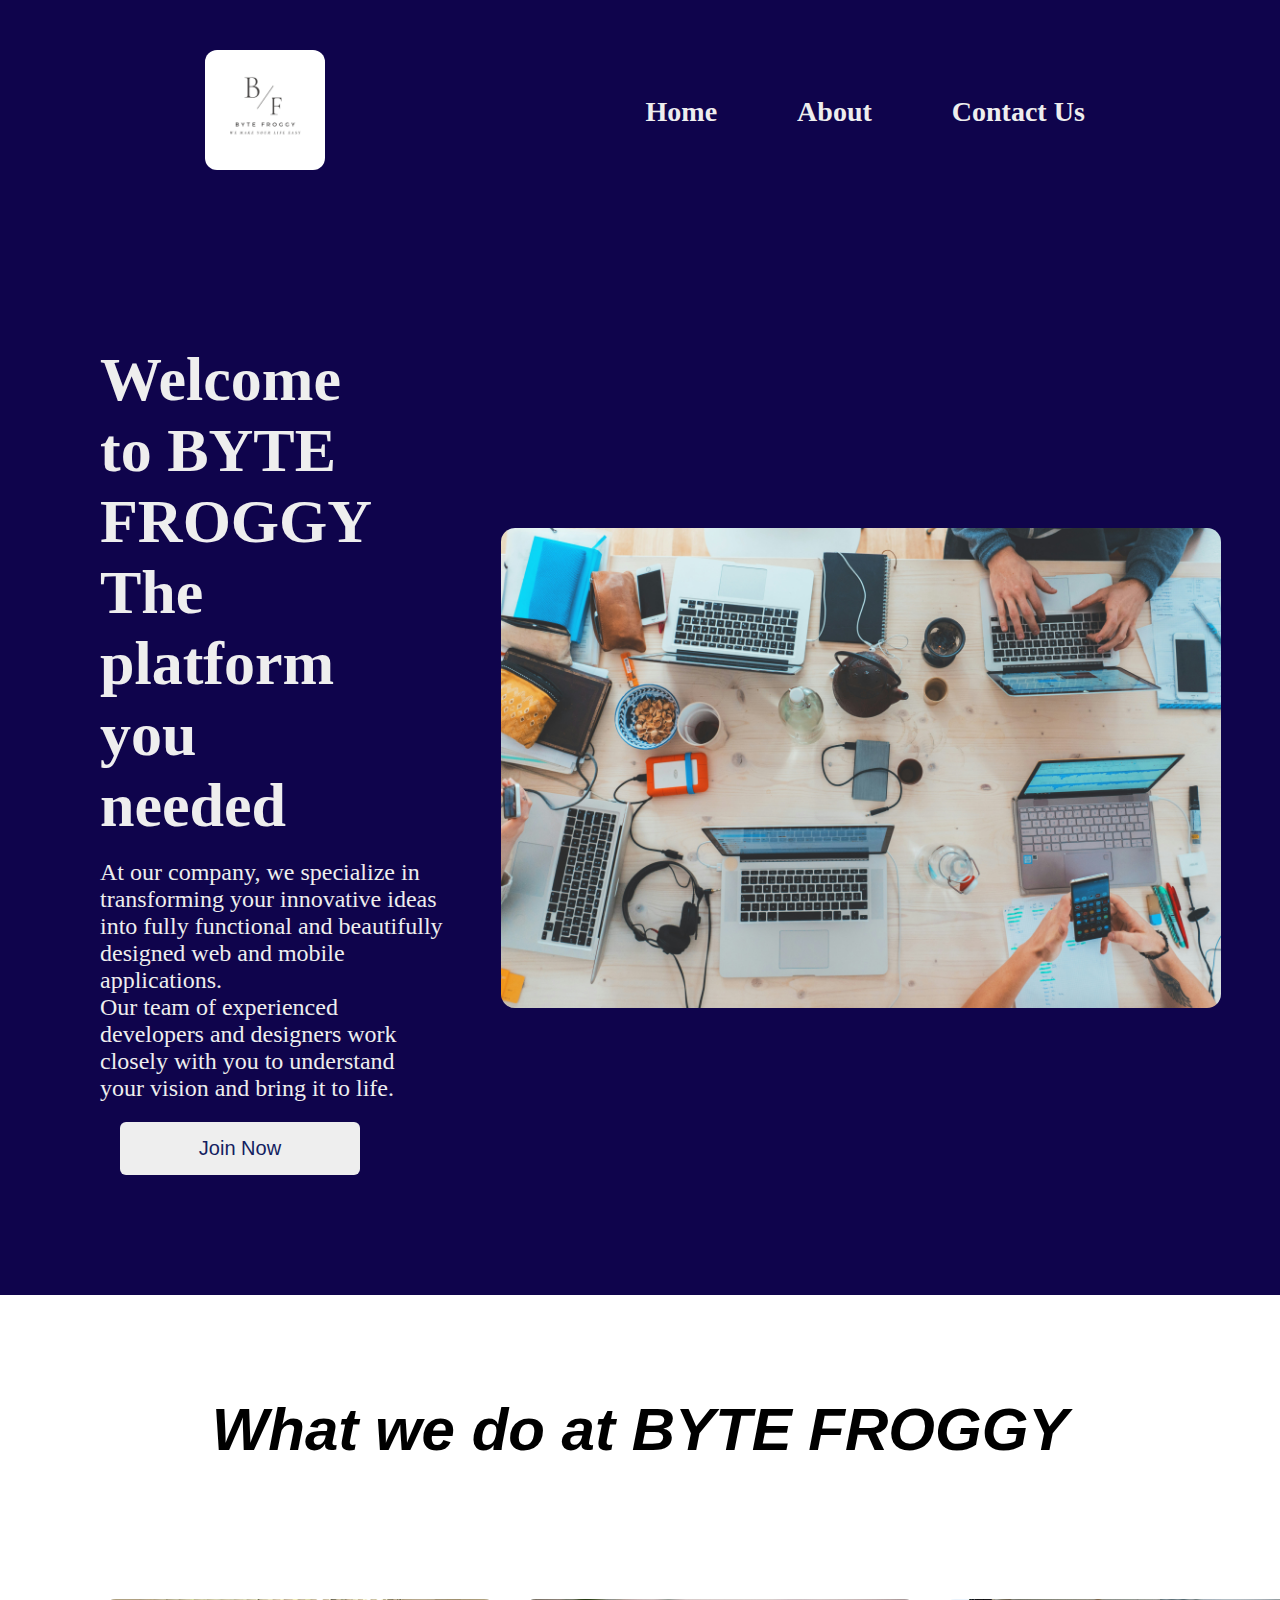
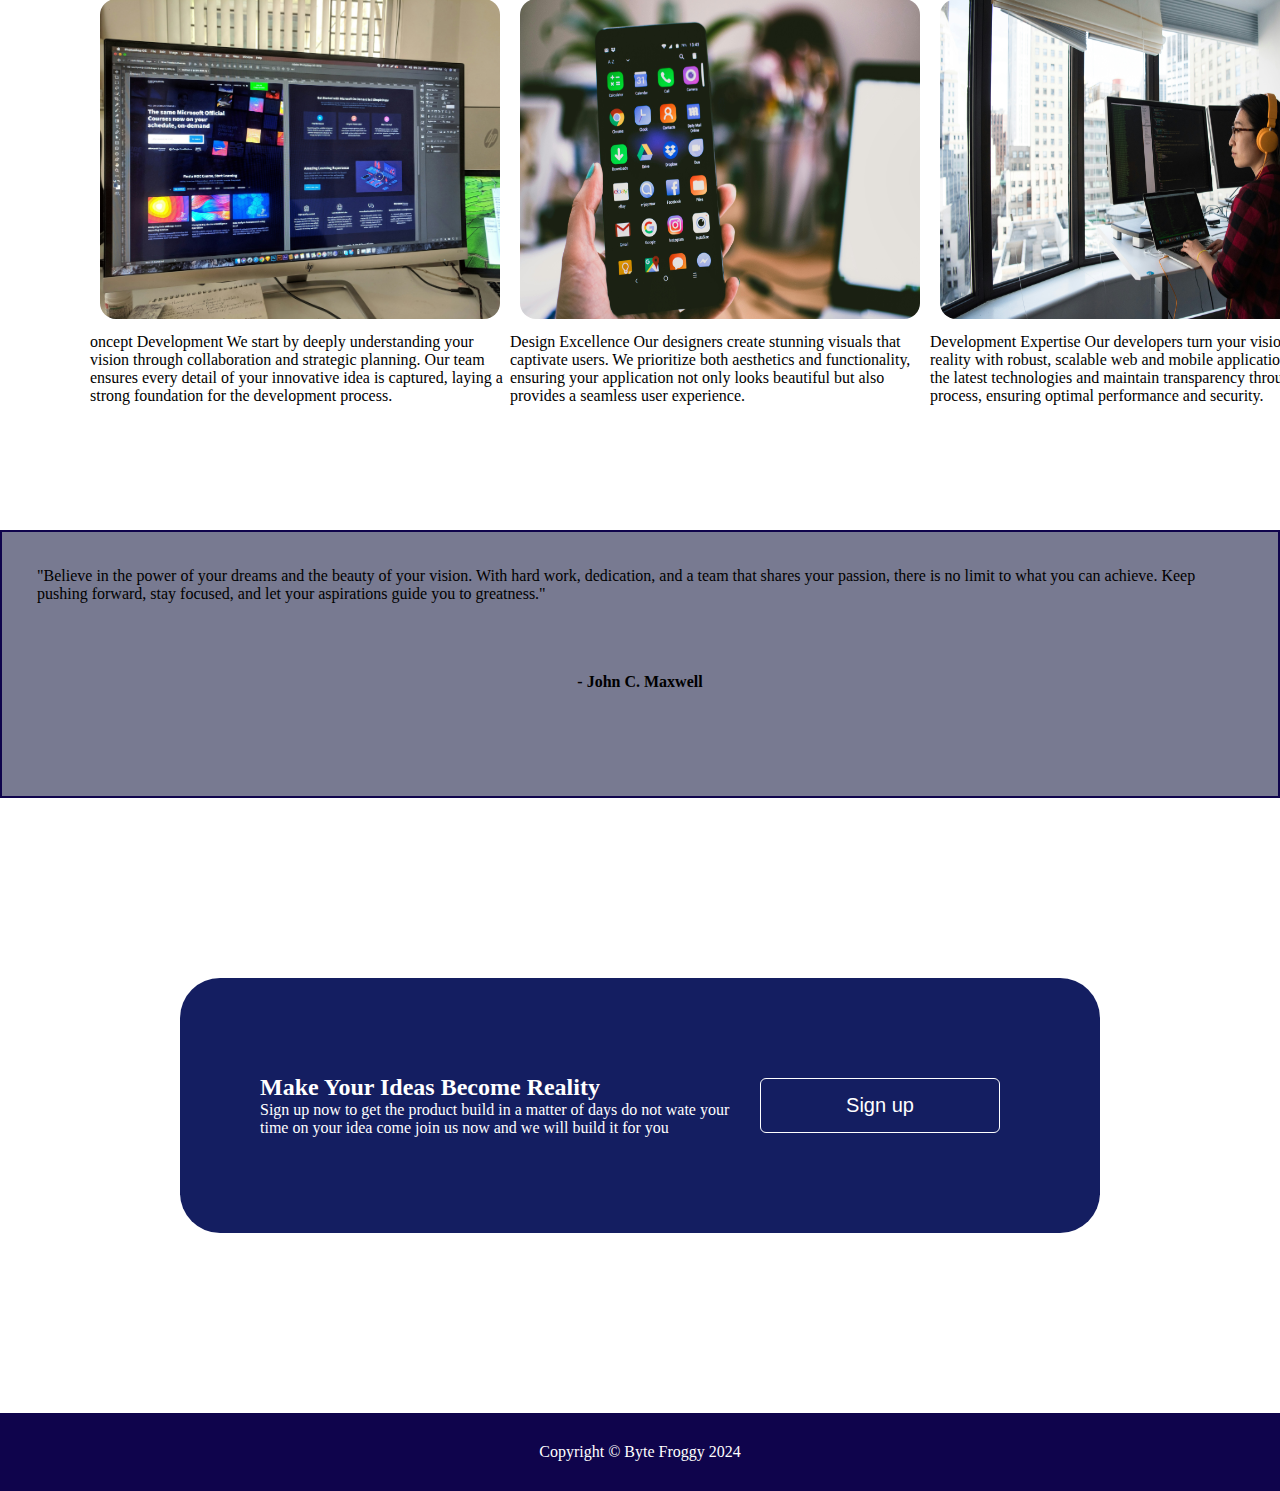
==== commit 705941a7: "fixing the date year" ====
--- a/index.html
+++ b/index.html
@@ -116,7 +116,7 @@
     <!-- footer -->
     <div class="footer">
         <p>
-            Copyright  &copy;  Byte Froggy 20255
+            Copyright  &copy;  Byte Froggy 2024
         </p>
     </div>
 </body>
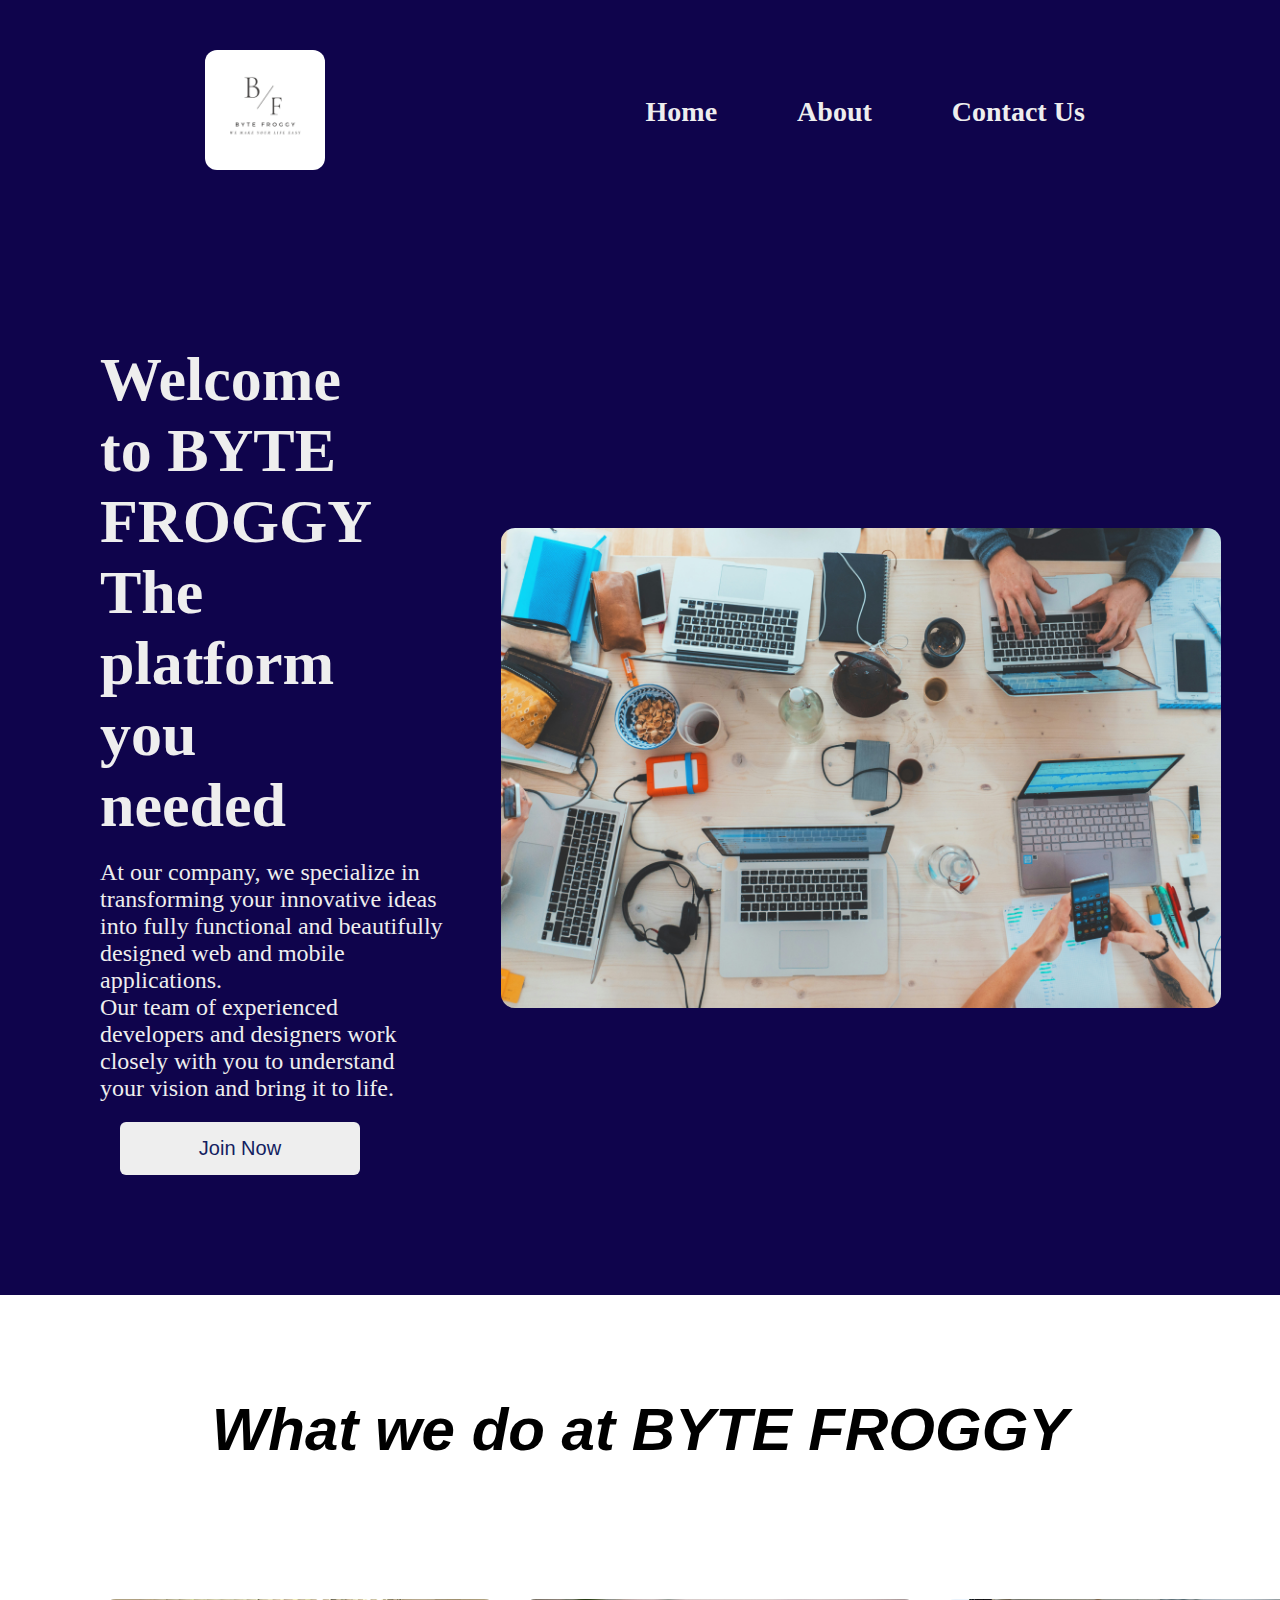
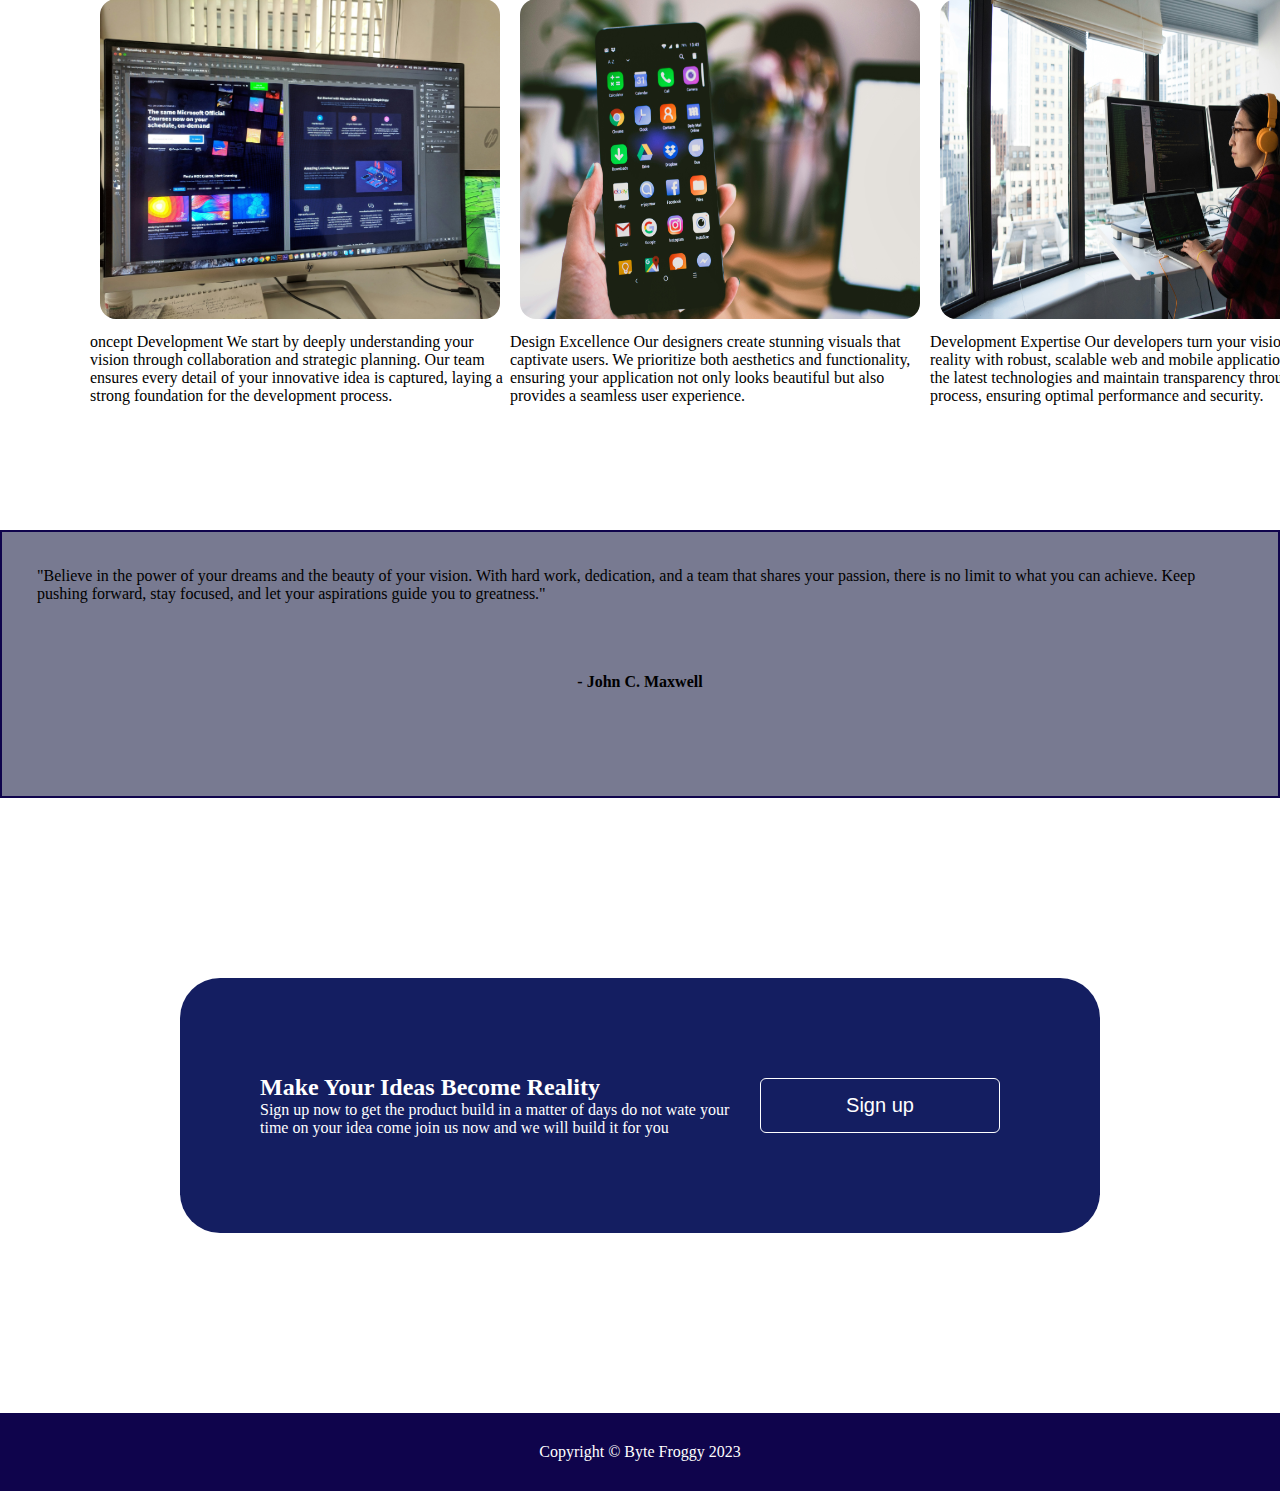
==== commit 7f98cf99: "chnaging the year" ====
--- a/index.html
+++ b/index.html
@@ -116,7 +116,7 @@
     <!-- footer -->
     <div class="footer">
         <p>
-            Copyright  &copy;  Byte Froggy 2024
+            Copyright  &copy;  Byte Froggy 2023
         </p>
     </div>
 </body>
